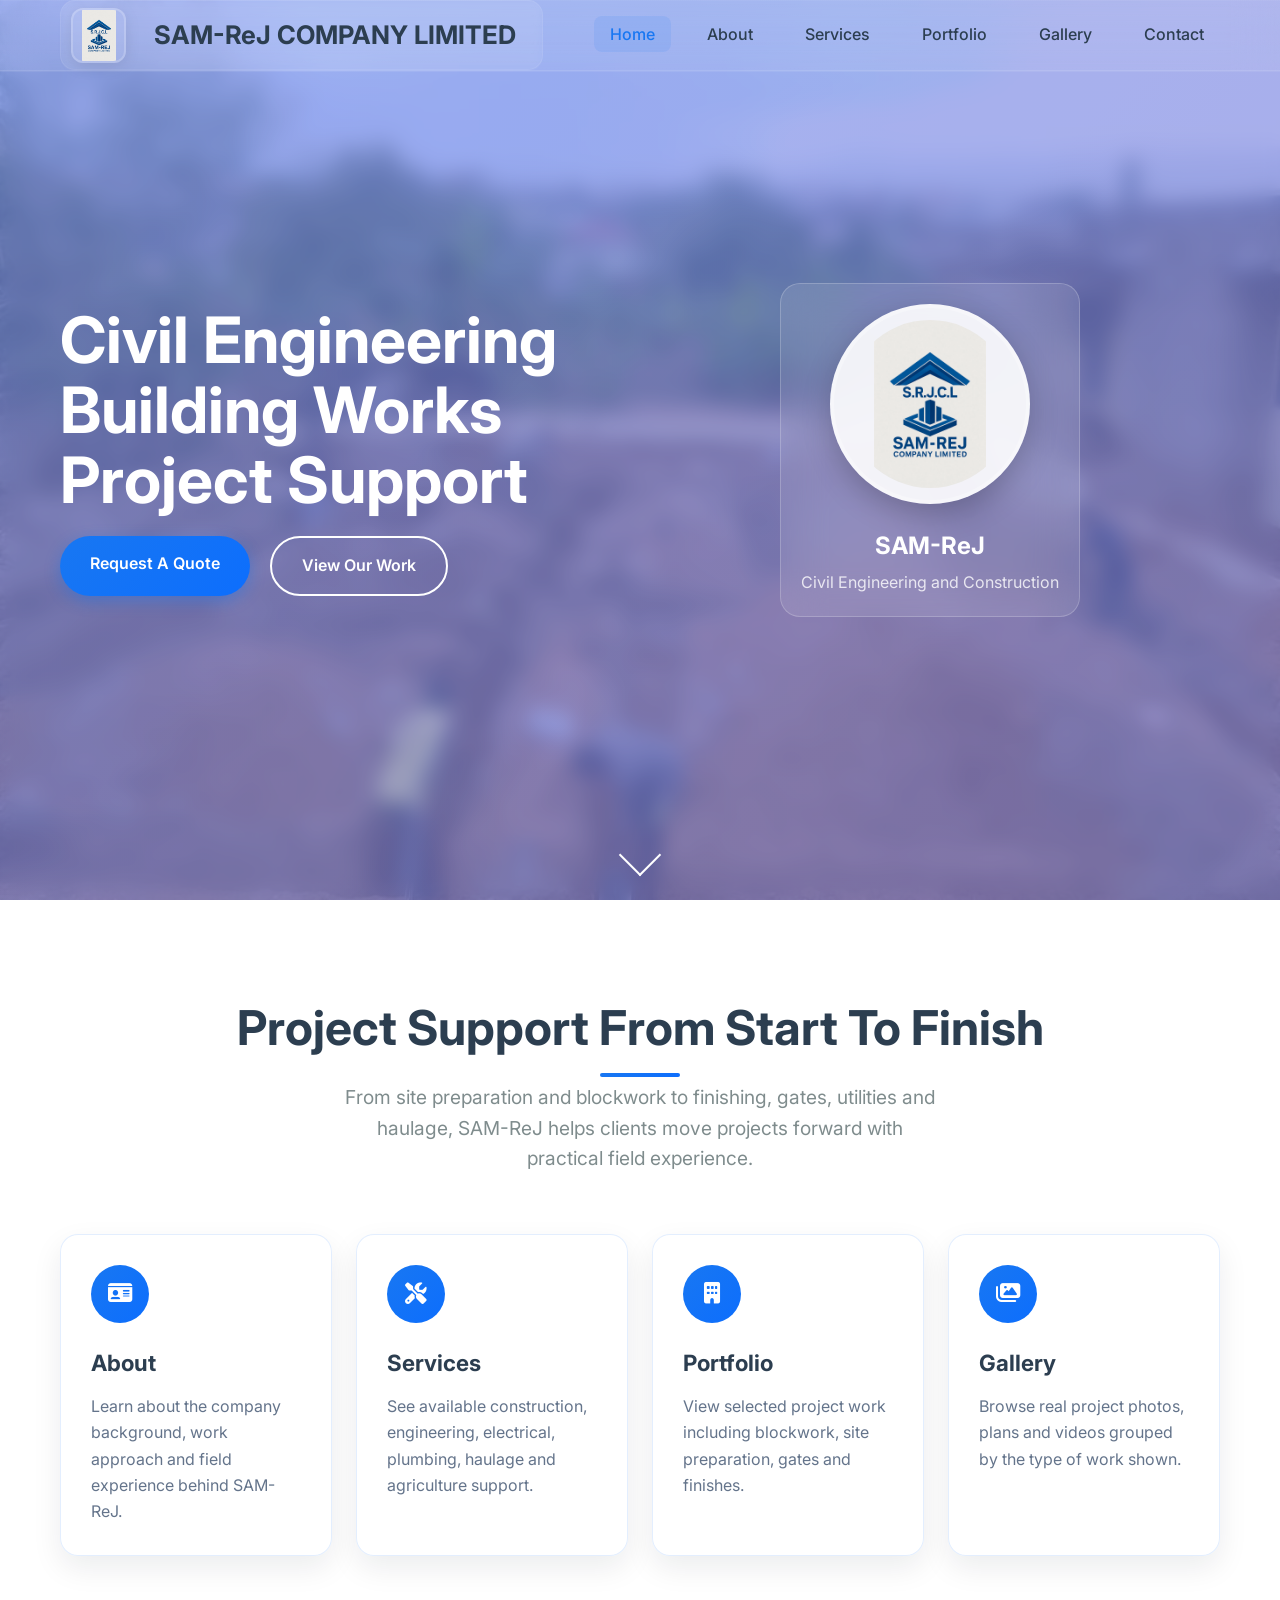
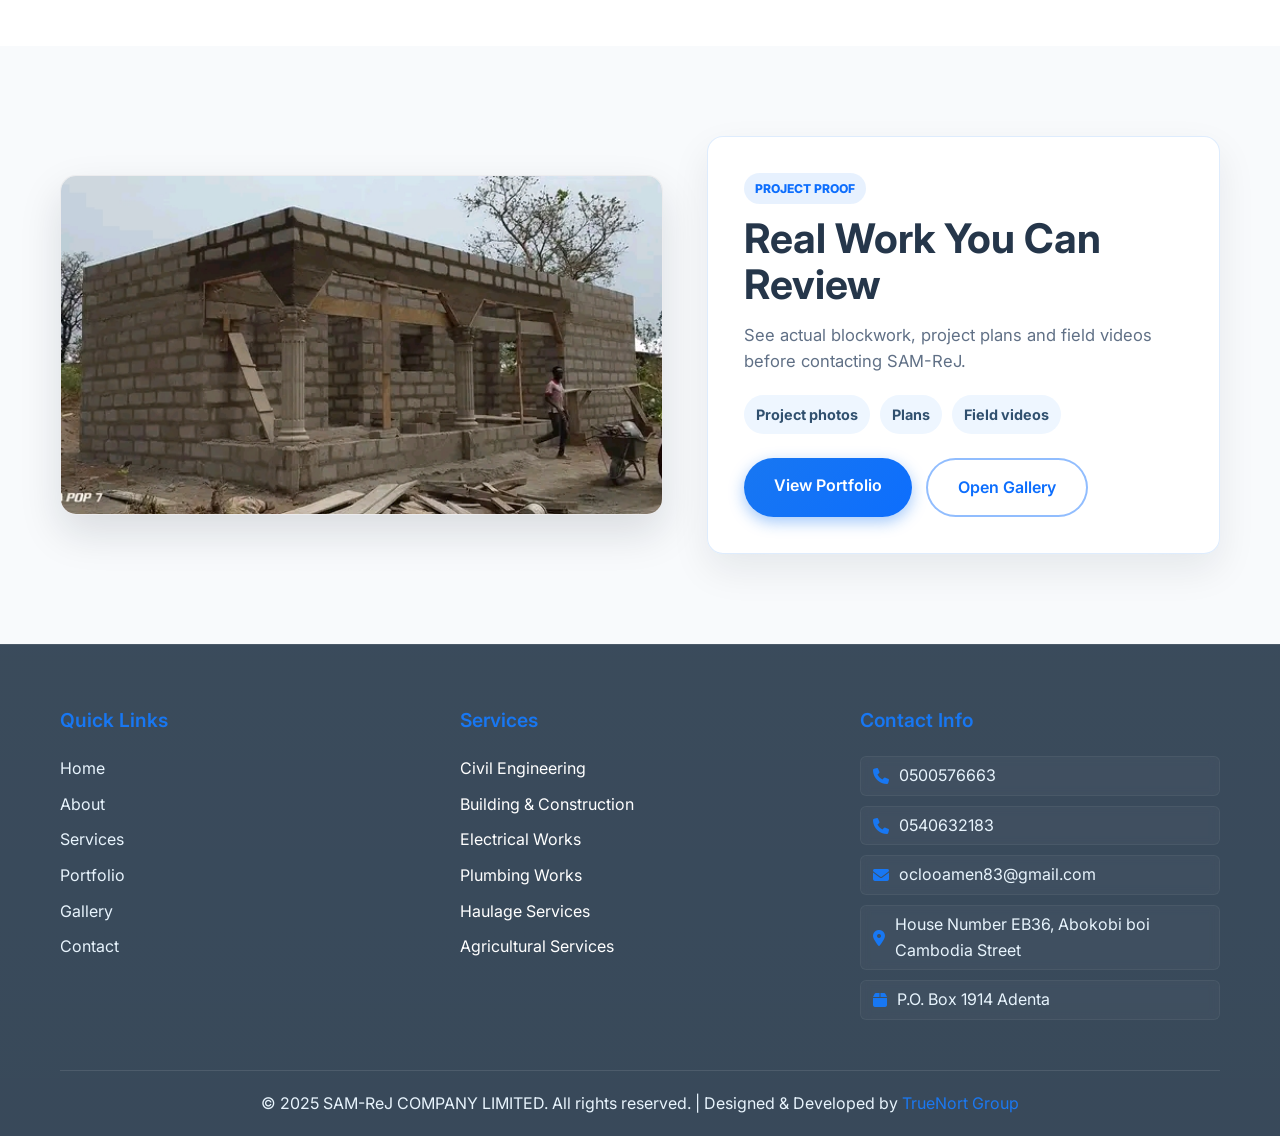
==== index.html @ 1ef600a5 "Build real SAM-ReJ multipage site" ====
<!DOCTYPE html>
<html lang="en">
<head>
    <meta charset="utf-8">
    <meta name="viewport" content="width=device-width, initial-scale=1.0">
    <meta http-equiv="X-UA-Compatible" content="IE=edge">
    <meta name="description" content="SAM-ReJ COMPANY LIMITED - Civil engineering, building, construction, electrical, plumbing, haulage and agricultural services.">
    <meta name="keywords" content="construction, civil engineering, building, electrical, plumbing, haulage, agricultural services, SAM-ReJ">
    <meta name="author" content="SAM-ReJ COMPANY LIMITED">
    <meta name="robots" content="index, follow">
    <meta property="og:title" content="SAM-ReJ COMPANY LIMITED - Construction Excellence">
    <meta property="og:description" content="Professional civil engineering, building and construction services with real project proof.">
    <meta property="og:type" content="website">
    <link rel="icon" href="images/SAM-Rej COMPANY LIMITED LOGO.webp" type="image/webp">
    <title>SAM-ReJ COMPANY LIMITED - Construction Excellence</title>
    <link rel="stylesheet" href="styles.css">
    <link href="https://fonts.googleapis.com/css2?family=Inter:wght@300;400;500;600;700&display=swap" rel="stylesheet">
    <link rel="stylesheet" href="https://cdnjs.cloudflare.com/ajax/libs/font-awesome/6.4.0/css/all.min.css">
    <meta name="theme-color" content="#1877f2">
    <link rel="preconnect" href="https://fonts.googleapis.com">
    <link rel="preconnect" href="https://fonts.gstatic.com" crossorigin>
</head>
<body>
    <nav class="navbar">
        <div class="nav-container">
            <div class="nav-logo">
                <img src="images/SAM-Rej COMPANY LIMITED LOGO.webp" alt="SAM-ReJ COMPANY LIMITED Logo" class="nav-logo-img">
                <h2>SAM-ReJ COMPANY LIMITED</h2>
            </div>
            <ul class="nav-menu">
                <li><a href="index.html" class="nav-link active">Home</a></li>
                <li><a href="about.html" class="nav-link">About</a></li>
                <li><a href="services.html" class="nav-link">Services</a></li>
                <li><a href="portfolio.html" class="nav-link">Portfolio</a></li>
                <li><a href="gallery.html" class="nav-link">Gallery</a></li>
                <li><a href="contact.html" class="nav-link">Contact</a></li>
            </ul>
            <div class="hamburger">
                <span></span>
                <span></span>
                <span></span>
            </div>
        </div>
    </nav>

    <section id="home" class="hero home-hero">
        <div class="hero-background">
            <div class="glass-overlay"></div>
        </div>
        <div class="hero-content">
            <div class="hero-text">
                <h1 class="hero-title">
                    <span class="title-line">Civil Engineering</span>
                    <span class="title-line">Building Works</span>
                    <span class="title-line">Project Support</span>
                </h1>
                <div class="hero-buttons">
                    <a href="contact.html" class="btn btn-primary">Request A Quote</a>
                    <a href="portfolio.html" class="btn btn-secondary">View Our Work</a>
                </div>
            </div>
            <div class="hero-image">
                <div class="profile-card home-brand-card">
                    <img src="images/SAM-Rej COMPANY LIMITED LOGO.webp" alt="SAM-ReJ COMPANY LIMITED logo" class="profile-img">
                    <div class="profile-info">
                        <h3>SAM-ReJ</h3>
                        <p>Civil Engineering and Construction</p>
                    </div>
                </div>
            </div>
        </div>
        <div class="scroll-indicator">
            <div class="scroll-arrow"></div>
        </div>
    </section>

    <main>
        <section class="home-intro page-section">
            <div class="container">
                <div class="section-header">
                    <h2 class="section-title">Project Support From Start To Finish</h2>
                    <p class="section-subtitle">From site preparation and blockwork to finishing, gates, utilities and haulage, SAM-ReJ helps clients move projects forward with practical field experience.</p>
                </div>
                <div class="home-link-grid">
                    <a href="about.html" class="home-link-card">
                        <span class="home-link-icon"><i class="fas fa-id-card"></i></span>
                        <h3>About</h3>
                        <p>Learn about the company background, work approach and field experience behind SAM-ReJ.</p>
                    </a>
                    <a href="services.html" class="home-link-card">
                        <span class="home-link-icon"><i class="fas fa-screwdriver-wrench"></i></span>
                        <h3>Services</h3>
                        <p>See available construction, engineering, electrical, plumbing, haulage and agriculture support.</p>
                    </a>
                    <a href="portfolio.html" class="home-link-card">
                        <span class="home-link-icon"><i class="fas fa-building"></i></span>
                        <h3>Portfolio</h3>
                        <p>View selected project work including blockwork, site preparation, gates and finishes.</p>
                    </a>
                    <a href="gallery.html" class="home-link-card">
                        <span class="home-link-icon"><i class="fas fa-images"></i></span>
                        <h3>Gallery</h3>
                        <p>Browse real project photos, plans and videos grouped by the type of work shown.</p>
                    </a>
                </div>
            </div>
        </section>

        <section class="home-proof page-section">
            <div class="container">
                <div class="home-proof-layout">
                    <div class="home-proof-image">
                        <img src="images/gallery/building-07.jpg" alt="Blockwork structure under construction" loading="lazy" decoding="async">
                    </div>
                    <div class="glass-card home-proof-copy">
                        <span class="proof-eyebrow">Project proof</span>
                        <h2>Real Work You Can Review</h2>
                        <p>See actual blockwork, project plans and field videos before contacting SAM-ReJ.</p>
                        <div class="proof-tags" aria-label="Available proof types">
                            <span>Project photos</span>
                            <span>Plans</span>
                            <span>Field videos</span>
                        </div>
                        <div class="home-cta-actions">
                            <a href="portfolio.html" class="btn btn-primary">View Portfolio</a>
                            <a href="gallery.html" class="btn btn-secondary">Open Gallery</a>
                        </div>
                    </div>
                </div>
            </div>
        </section>
    </main>

    <footer class="footer">
        <div class="container">
            <div class="footer-content">
                <div class="footer-links">
                    <h4>Quick Links</h4>
                    <ul>
                        <li><a href="index.html">Home</a></li>
                        <li><a href="about.html">About</a></li>
                        <li><a href="services.html">Services</a></li>
                        <li><a href="portfolio.html">Portfolio</a></li>
                        <li><a href="gallery.html">Gallery</a></li>
                        <li><a href="contact.html">Contact</a></li>
                    </ul>
                </div>
                <div class="footer-services">
                    <h4>Services</h4>
                    <ul>
                        <li>Civil Engineering</li>
                        <li>Building & Construction</li>
                        <li>Electrical Works</li>
                        <li>Plumbing Works</li>
                        <li>Haulage Services</li>
                        <li>Agricultural Services</li>
                    </ul>
                </div>
                <div class="footer-contact">
                    <h4>Contact Info</h4>
                    <p class="clickable" onclick="window.open('tel:0500576663')"><i class="fas fa-phone"></i> 0500576663</p>
                    <p class="clickable" onclick="window.open('tel:0540632183')"><i class="fas fa-phone"></i> 0540632183</p>
                    <p class="clickable" onclick="window.open('mailto:oclooamen83@gmail.com?subject=Inquiry from SAM-ReJ Website&body=Hello, I would like to discuss a construction project with you.')"><i class="fas fa-envelope"></i> oclooamen83@gmail.com</p>
                    <p class="clickable" onclick="window.open('https://maps.google.com/?q=Abokobi+boi+Cambodia+Street')"><i class="fas fa-map-marker-alt"></i> House Number EB36, Abokobi boi Cambodia Street</p>
                    <p><i class="fas fa-box"></i> P.O. Box 1914 Adenta</p>
                </div>
            </div>
            <div class="footer-bottom">
                <p>&copy; 2025 SAM-ReJ COMPANY LIMITED. All rights reserved. | Designed & Developed by <a href="#" style="color: #1877f2; text-decoration: none;">TrueNort Group</a></p>
            </div>
        </div>
    </footer>

    <script src="script.js"></script>
</body>
</html>
---- styles.css ----
/* Reset and Base Styles */
* {
    margin: 0;
    padding: 0;
    box-sizing: border-box;
}

html {
    scroll-behavior: smooth;
}

body {
    font-family: 'Inter', sans-serif;
    line-height: 1.6;
    color: #333;
    overflow-x: hidden;
}

.container {
    max-width: 1200px;
    margin: 0 auto;
    padding: 0 20px;
}

/* Glass Effect Utility */
.glass-card {
    background: rgba(255, 255, 255, 0.1);
    -webkit-backdrop-filter: blur(20px);
    backdrop-filter: blur(20px);
    border: 1px solid rgba(255, 255, 255, 0.2);
    border-radius: 20px;
    padding: 30px;
    box-shadow: 0 8px 32px rgba(0, 0, 0, 0.1);
    transition: all 0.3s ease;
}

.glass-card:hover {
    transform: translateY(-5px);
    box-shadow: 
        0 15px 40px rgba(0, 0, 0, 0.12),
        inset 0 1px 0 rgba(255, 255, 255, 0.15),
        0 0 0 1px rgba(255, 255, 255, 0.08);
    background: rgba(255, 255, 255, 0.12);
    border-color: rgba(255, 255, 255, 0.25);
}

/* Navigation */
.navbar {
    position: fixed;
    top: 0;
    width: 100%;
    background: rgba(255, 255, 255, 0.06);
    -webkit-backdrop-filter: blur(25px) saturate(180%);
    backdrop-filter: blur(25px) saturate(180%);
    border-bottom: 1px solid rgba(255, 255, 255, 0.12);
    z-index: 1000;
    transition: all 0.4s cubic-bezier(0.175, 0.885, 0.32, 1.275);
    box-shadow: 
        0 1px 0 rgba(255, 255, 255, 0.08),
        inset 0 1px 0 rgba(255, 255, 255, 0.05);
}

.navbar.scrolled {
    background: rgba(255, 255, 255, 0.12);
    -webkit-backdrop-filter: blur(35px) saturate(200%);
    backdrop-filter: blur(35px) saturate(200%);
    border-bottom: 1px solid rgba(255, 255, 255, 0.18);
    box-shadow: 
        0 4px 20px rgba(0, 0, 0, 0.08),
        inset 0 1px 0 rgba(255, 255, 255, 0.1);
}

.navbar::before {
    content: '';
    position: absolute;
    top: 0;
    left: 0;
    right: 0;
    bottom: 0;
    background: linear-gradient(180deg, rgba(255, 255, 255, 0.05) 0%, rgba(255, 255, 255, 0.02) 100%);
    pointer-events: none;
    transition: all 0.4s cubic-bezier(0.175, 0.885, 0.32, 1.275);
}

.navbar.scrolled::before {
    background: linear-gradient(180deg, rgba(255, 255, 255, 0.1) 0%, rgba(255, 255, 255, 0.05) 100%);
}

.nav-container {
    max-width: 1200px;
    margin: 0 auto;
    padding: 0 20px;
    display: flex;
    justify-content: space-between;
    align-items: center;
    height: 70px;
    position: relative;
    gap: 20px;
}

.nav-logo {
    display: flex;
    align-items: center;
    gap: 12px;
    padding: 6px 10px;
    border-radius: 15px;
    background: rgba(255, 255, 255, 0.03);
    backdrop-filter: blur(5px);
    -webkit-backdrop-filter: blur(5px);
    border: 1px solid rgba(255, 255, 255, 0.08);
    transition: all 0.4s cubic-bezier(0.175, 0.885, 0.32, 1.275);
    flex-shrink: 0;
    min-width: 0;
}

.nav-logo:hover {
    background: rgba(255, 255, 255, 0.08);
    border-color: rgba(255, 255, 255, 0.15);
    transform: translateY(-1px);
    box-shadow: 0 5px 15px rgba(0, 0, 0, 0.1);
}

.nav-logo-img {
    width: 55px;
    height: 55px;
    object-fit: contain;
    border-radius: 12px;
    transition: all 0.4s cubic-bezier(0.175, 0.885, 0.32, 1.275);
    box-shadow: 0 4px 15px rgba(0, 0, 0, 0.1);
    border: 2px solid rgba(255, 255, 255, 0.2);
    background: rgba(255, 255, 255, 0.05);
    backdrop-filter: blur(10px);
    -webkit-backdrop-filter: blur(10px);
}

.nav-logo-img:hover {
    transform: scale(1.15) rotate(2deg);
    filter: brightness(1.2) contrast(1.1);
    box-shadow: 0 8px 25px rgba(24, 119, 242, 0.3);
    border-color: rgba(24, 119, 242, 0.4);
    background: rgba(255, 255, 255, 0.1);
}

.nav-logo h2 {
    color: #2c3e50;
    font-weight: 700;
    font-size: 1.6rem;
    white-space: nowrap;
    overflow: visible;
    text-overflow: clip;
    max-width: none;
    transition: all 0.4s cubic-bezier(0.175, 0.885, 0.32, 1.275);
    padding: 8px 16px;
    border-radius: 8px;
    background: rgba(255, 255, 255, 0);
    cursor: pointer;
    flex-shrink: 0;
}

.nav-logo h2:hover {
    background: rgba(255, 255, 255, 0.1);
    -webkit-backdrop-filter: blur(10px);
    backdrop-filter: blur(10px);
    transform: translateY(-1px);
}

.nav-menu {
    display: flex;
    list-style: none;
    gap: 20px;
    flex-shrink: 0;
    margin-left: auto;
}

.nav-link {
    color: #2c3e50;
    text-decoration: none;
    font-weight: 500;
    transition: all 0.4s cubic-bezier(0.175, 0.885, 0.32, 1.275);
    position: relative;
    padding: 8px 16px;
    border-radius: 8px;
    background: rgba(255, 255, 255, 0);
    white-space: nowrap;
    font-size: 1rem;
}

.nav-link:hover {
    color: #3498db;
    background: rgba(255, 255, 255, 0.1);
    backdrop-filter: blur(10px);
    -webkit-backdrop-filter: blur(10px);
    transform: translateY(-1px);
}

.nav-link.active {
    color: #1877f2;
    background: rgba(24, 119, 242, 0.1);
}

.nav-link::after {
    content: '';
    position: absolute;
    bottom: -5px;
    left: 0;
    width: 0;
    height: 2px;
    background: #3498db;
    transition: width 0.3s ease;
}

.nav-link:hover::after {
    width: 100%;
}

.hamburger {
    display: none;
    flex-direction: column;
    cursor: pointer;
    padding: 8px;
    border-radius: 8px;
    background: rgba(255, 255, 255, 0.1);
    backdrop-filter: blur(10px);
    -webkit-backdrop-filter: blur(10px);
    border: 1px solid rgba(255, 255, 255, 0.2);
    transition: all 0.3s ease;
    z-index: 1001;
    align-items: center;
    justify-content: center;
    min-width: 44px;
    min-height: 44px;
}

.hamburger:hover {
    background: rgba(255, 255, 255, 0.2);
    transform: scale(1.05);
    box-shadow: 0 4px 15px rgba(0, 0, 0, 0.1);
}

.hamburger span {
    width: 24px;
    height: 2px;
    background: #2c3e50;
    margin: 2px 0;
    transition: 0.3s ease;
    border-radius: 1px;
    box-shadow: 0 1px 2px rgba(0, 0, 0, 0.1);
}

/* Enhanced hamburger styling for mobile */
@media (max-width: 768px) {
    .hamburger {
        padding: 10px;
        border-radius: 10px;
        background: rgba(255, 255, 255, 0.15);
        backdrop-filter: blur(15px);
        -webkit-backdrop-filter: blur(15px);
        border: 1px solid rgba(255, 255, 255, 0.3);
        box-shadow: 0 4px 15px rgba(0, 0, 0, 0.1);
        transition: all 0.3s ease;
    }
    
    .hamburger:hover {
        background: rgba(255, 255, 255, 0.25);
        transform: scale(1.05);
        box-shadow: 0 6px 20px rgba(0, 0, 0, 0.15);
    }
    
    .hamburger span {
        width: 22px;
        height: 2px;
        background: #2c3e50;
        margin: 4px 0;
        transition: 0.3s;
        border-radius: 1px;
        box-shadow: 0 1px 2px rgba(0, 0, 0, 0.1);
    }
}

/* Hero Section */
.hero {
    min-height: 100vh;
    display: flex;
    align-items: center;
    position: relative;
    background: linear-gradient(135deg, #667eea 0%, #764ba2 100%);
    background-size: 400% 400%;
    animation: morphingBackground 8s ease infinite;
    overflow: hidden;
}

.hero-background {
    position: absolute;
    top: 0;
    left: 0;
    width: 100%;
    height: 100%;
    background: url('images/gallery/site-14.jpg') center/cover;
    opacity: 0.42;
}

.glass-overlay {
    position: absolute;
    top: 0;
    left: 0;
    width: 100%;
    height: 100%;
    background: rgba(255, 255, 255, 0.1);
    backdrop-filter: blur(10px);
    -webkit-backdrop-filter: blur(10px);
}

.hero-content {
    position: relative;
    z-index: 2;
    display: flex;
    align-items: center;
    justify-content: space-between;
    max-width: 1200px;
    margin: 0 auto;
    padding: 0 20px;
    width: 100%;
}

.hero-text {
    flex: 1;
    max-width: 600px;
}

.hero-title {
    font-size: 4rem;
    font-weight: 700;
    color: white;
    margin-bottom: 20px;
    line-height: 1.1;
}

.title-line {
    display: block;
    opacity: 0;
    transform: translateY(30px);
    animation: fadeInUp 0.8s ease forwards;
}

.title-line:nth-child(1) { animation-delay: 0.2s; }
.title-line:nth-child(2) { animation-delay: 0.4s; }
.title-line:nth-child(3) { animation-delay: 0.6s; }

@keyframes fadeInUp {
    0% {
        opacity: 0;
        transform: translateY(40px) scale(0.95);
        filter: blur(10px);
    }
    50% {
        opacity: 0.7;
        transform: translateY(20px) scale(0.98);
        filter: blur(5px);
    }
    100% {
        opacity: 1;
        transform: translateY(0) scale(1);
        filter: blur(0);
    }
}

.hero-subtitle {
    font-size: 1.3rem;
    color: rgba(255, 255, 255, 0.9);
    margin-bottom: 30px;
    opacity: 0;
    animation: fadeIn 1s ease 0.8s forwards;
}

@keyframes fadeIn {
    0% {
        opacity: 0;
        transform: scale(0.9);
        filter: blur(5px);
    }
    100% {
        opacity: 1;
        transform: scale(1);
        filter: blur(0);
    }
}

.hero-buttons {
    display: flex;
    gap: 20px;
    flex-wrap: wrap;
    opacity: 0;
    animation: fadeIn 1s ease 1s forwards;
}

.btn {
    padding: 15px 30px;
    border-radius: 50px;
    text-decoration: none;
    font-weight: 600;
    transition: all 0.4s cubic-bezier(0.175, 0.885, 0.32, 1.275);
    display: inline-block;
    border: none;
    cursor: pointer;
    font-size: 1rem;
    position: relative;
    overflow: hidden;
}

.btn::before {
    content: '';
    position: absolute;
    top: 0;
    left: -100%;
    width: 100%;
    height: 100%;
    background: linear-gradient(90deg, transparent, rgba(255, 255, 255, 0.2), transparent);
    transition: left 0.5s;
}

.btn:hover::before {
    left: 100%;
}

.btn-primary {
    background: linear-gradient(135deg, #1877f2, #0d6efd);
    color: white;
    box-shadow: 0 5px 15px rgba(24, 119, 242, 0.4);
}

.btn-primary:hover {
    transform: translateY(-2px);
    box-shadow: 0 8px 25px rgba(24, 119, 242, 0.6);
}

.btn-secondary {
    background: transparent;
    color: white;
    border: 2px solid white;
}

.btn-secondary:hover {
    background: white;
    color: #2c3e50;
    transform: translateY(-2px);
}

.hero-image {
    flex: 1;
    display: flex;
    justify-content: center;
    align-items: center;
}

.profile-card {
    background: rgba(255, 255, 255, 0.1);
    backdrop-filter: blur(20px);
    -webkit-backdrop-filter: blur(20px);
    border-radius: 20px;
    padding: 20px;
    text-align: center;
    border: 1px solid rgba(255, 255, 255, 0.2);
    animation: float 6s ease-in-out infinite, glowPulse 4s ease-in-out infinite;
    transition: all 0.4s cubic-bezier(0.175, 0.885, 0.32, 1.275);
}

.profile-card:hover {
    transform: scale(1.05);
    animation: float 6s ease-in-out infinite, glowPulse 2s ease-in-out infinite;
}

@keyframes float {
    0%, 100% { 
        transform: translateY(0px) rotate(0deg); 
        filter: brightness(1) contrast(1);
    }
    25% { 
        transform: translateY(-15px) rotate(0.5deg); 
        filter: brightness(1.05) contrast(1.02);
    }
    50% { 
        transform: translateY(-25px) rotate(0deg); 
        filter: brightness(1.1) contrast(1.05);
    }
    75% { 
        transform: translateY(-15px) rotate(-0.5deg); 
        filter: brightness(1.05) contrast(1.02);
    }
}

.profile-img {
    width: 200px;
    height: 200px;
    border-radius: 50%;
    object-fit: cover;
    border: 4px solid rgba(255, 255, 255, 0.3);
    margin-bottom: 15px;
    box-shadow: 0 10px 30px rgba(0, 0, 0, 0.2);
    transition: all 0.4s cubic-bezier(0.175, 0.885, 0.32, 1.275);
}

.profile-info h3 {
    color: white;
    font-size: 1.5rem;
    margin-bottom: 5px;
}

.profile-info p {
    color: rgba(255, 255, 255, 0.8);
    font-size: 1rem;
}

.profile-img:hover {
    transform: scale(1.05);
    box-shadow: 0 15px 40px rgba(0, 0, 0, 0.3);
    border-color: rgba(255, 255, 255, 0.5);
}

.scroll-indicator {
    position: absolute;
    bottom: 30px;
    left: 50%;
    transform: translateX(-50%);
    animation: bounce 2s infinite;
}

.scroll-arrow {
    width: 30px;
    height: 30px;
    border: 2px solid white;
    border-top: none;
    border-left: none;
    transform: rotate(45deg);
}

@keyframes bounce {
    0%, 20%, 50%, 80%, 100% { transform: translateX(-50%) translateY(0); }
    40% { transform: translateX(-50%) translateY(-10px); }
    60% { transform: translateX(-50%) translateY(-5px); }
}

/* Section Styles */
section {
    padding: 100px 0;
}

.section-header {
    text-align: center;
    margin-bottom: 60px;
}

.section-title {
    font-size: 3rem;
    font-weight: 700;
    color: #2c3e50;
    margin-bottom: 15px;
    position: relative;
}

.section-title::after {
    content: '';
    position: absolute;
    bottom: -10px;
    left: 50%;
    transform: translateX(-50%);
    width: 80px;
    height: 4px;
    background: linear-gradient(135deg, #1877f2, #0d6efd);
    border-radius: 2px;
}

.section-subtitle {
    font-size: 1.2rem;
    color: #7f8c8d;
    max-width: 600px;
    margin: 0 auto;
}

/* About Section */
.about {
    background: #f8f9fa;
}

.about-content {
    display: grid;
    grid-template-columns: 1fr 1fr;
    gap: 60px;
    align-items: center;
}

.about-text h3 {
    font-size: 2rem;
    color: #2c3e50;
    margin-bottom: 20px;
}

.about-text p {
    font-size: 1.1rem;
    color: #555;
    margin-bottom: 30px;
    line-height: 1.8;
}

.stats {
    display: grid;
    grid-template-columns: repeat(3, 1fr);
    gap: 20px;
    margin-top: 30px;
}

.stat {
    text-align: center;
    padding: 20px;
    background: rgba(255, 255, 255, 0.1);
    backdrop-filter: blur(20px);
    -webkit-backdrop-filter: blur(20px);
    border: 1px solid rgba(255, 255, 255, 0.2);
    border-radius: 15px;
    box-shadow: 0 5px 15px rgba(0, 0, 0, 0.1);
    transition: all 0.4s cubic-bezier(0.175, 0.885, 0.32, 1.275);
    animation: bounceIn 0.8s ease-out;
}

.stat:hover {
    transform: translateY(-5px) scale(1.05);
    animation: glowPulse 2s infinite;
}

.stat:nth-child(1) { animation-delay: 0.1s; }
.stat:nth-child(2) { animation-delay: 0.3s; }
.stat:nth-child(3) { animation-delay: 0.5s; }

.stat-number {
    display: block;
    font-size: 2.5rem;
    font-weight: 700;
    color: #3498db;
    margin-bottom: 5px;
}

.stat-label {
    font-size: 0.9rem;
    color: #7f8c8d;
    font-weight: 500;
}

.image-container {
    position: relative;
    border-radius: 20px;
    overflow: hidden;
    background: rgba(255, 255, 255, 0.1);
    backdrop-filter: blur(20px);
    -webkit-backdrop-filter: blur(20px);
    border: 2px solid rgba(255, 255, 255, 0.3);
    box-shadow: 
        0 20px 40px rgba(0, 0, 0, 0.1),
        inset 0 1px 0 rgba(255, 255, 255, 0.2),
        0 0 0 1px rgba(255, 255, 255, 0.1);
    transition: all 0.4s cubic-bezier(0.175, 0.885, 0.32, 1.275);
}

.about-img {
    width: 100%;
    height: 400px;
    object-fit: cover;
    transition: all 0.4s cubic-bezier(0.175, 0.885, 0.32, 1.275);
    border-radius: 18px;
}

.image-container:hover .about-img {
    transform: scale(1.03);
    filter: brightness(1.05) contrast(1.02);
}

.image-container:hover {
    border-color: rgba(255, 255, 255, 0.5);
    box-shadow: 
        0 25px 50px rgba(0, 0, 0, 0.15),
        inset 0 1px 0 rgba(255, 255, 255, 0.3),
        0 0 0 1px rgba(255, 255, 255, 0.2);
    transform: translateY(-2px);
}

/* Services Section */
.services {
    background: white;
}

.services-grid {
    display: grid;
    grid-template-columns: repeat(auto-fit, minmax(350px, 1fr));
    gap: 30px;
}

.service-card {
    text-align: center;
    padding: 40px 30px;
    background: rgba(255, 255, 255, 0.08);
    backdrop-filter: blur(25px) saturate(180%);
    -webkit-backdrop-filter: blur(25px) saturate(180%);
    border: 1px solid rgba(255, 255, 255, 0.15);
    border-radius: 20px;
    box-shadow: 
        0 8px 32px rgba(0, 0, 0, 0.08),
        inset 0 1px 0 rgba(255, 255, 255, 0.1),
        0 0 0 1px rgba(255, 255, 255, 0.05);
    transition: all 0.6s cubic-bezier(0.175, 0.885, 0.32, 1.275);
    animation: elegantSlideIn 1.2s ease-out forwards;
    opacity: 0;
    transform: translateY(30px) scale(0.95);
}

.service-card:hover {
    animation: elegantHover 0.6s ease-out forwards;
    background: rgba(255, 255, 255, 0.15);
    border-color: rgba(255, 255, 255, 0.4);
}

.service-card:nth-child(odd) {
    animation-delay: 0.2s;
}

.service-card:nth-child(even) {
    animation-delay: 0.4s;
}

.service-icon {
    width: 80px;
    height: 80px;
    background: linear-gradient(135deg, #1877f2, #0d6efd);
    border-radius: 50%;
    display: flex;
    align-items: center;
    justify-content: center;
    margin: 0 auto 20px;
    font-size: 2rem;
    color: white;
    transition: all 0.4s cubic-bezier(0.175, 0.885, 0.32, 1.275);
    position: relative;
    overflow: hidden;
}

.service-icon::before {
    content: '';
    position: absolute;
    top: 0;
    left: -100%;
    width: 100%;
    height: 100%;
    background: linear-gradient(90deg, transparent, rgba(255, 255, 255, 0.3), transparent);
    transition: left 0.6s;
}

.service-card:hover .service-icon {
    transform: scale(1.1) rotate(5deg);
    animation: glowPulse 2s infinite;
}

.service-card:hover .service-icon::before {
    left: 100%;
}

.service-card h3 {
    font-size: 1.5rem;
    color: #2c3e50;
    margin-bottom: 15px;
}

.service-card p {
    color: #7f8c8d;
    line-height: 1.6;
}

/* Portfolio Section */
.portfolio {
    background: #f8f9fa;
}

.portfolio-grid {
    display: grid;
    grid-template-columns: repeat(auto-fit, minmax(350px, 1fr));
    gap: 30px;
}

.portfolio-item {
    border-radius: 20px;
    overflow: hidden;
    background: rgba(255, 255, 255, 0.08);
    backdrop-filter: blur(25px) saturate(180%);
    -webkit-backdrop-filter: blur(25px) saturate(180%);
    border: 1px solid rgba(255, 255, 255, 0.15);
    box-shadow: 
        0 10px 30px rgba(0, 0, 0, 0.08),
        inset 0 1px 0 rgba(255, 255, 255, 0.1),
        0 0 0 1px rgba(255, 255, 255, 0.05);
    transition: all 0.6s cubic-bezier(0.175, 0.885, 0.32, 1.275);
    animation: elegantFadeIn 1s ease-out forwards;
    opacity: 0;
    transform: scale(0.9) rotate(-1deg);
}

.portfolio-item:hover {
    animation: elegantHover 0.6s ease-out forwards;
    background: rgba(255, 255, 255, 0.15);
    border-color: rgba(255, 255, 255, 0.4);
}

.portfolio-item:nth-child(1) { animation-delay: 0.1s; }
.portfolio-item:nth-child(2) { animation-delay: 0.2s; }
.portfolio-item:nth-child(3) { animation-delay: 0.3s; }
.portfolio-item:nth-child(4) { animation-delay: 0.4s; }
.portfolio-item:nth-child(5) { animation-delay: 0.5s; }
.portfolio-item:nth-child(6) { animation-delay: 0.6s; }
.portfolio-item:nth-child(7) { animation-delay: 0.7s; }
.portfolio-item:nth-child(8) { animation-delay: 0.8s; }
.portfolio-item:nth-child(9) { animation-delay: 0.9s; }
.portfolio-item:nth-child(10) { animation-delay: 1s; }
.portfolio-item:nth-child(11) { animation-delay: 1.1s; }

.portfolio-image {
    position: relative;
    overflow: hidden;
}

.portfolio-image img {
    width: 100%;
    height: 250px;
    object-fit: cover;
    box-sizing: border-box;
    transition: all 0.4s cubic-bezier(0.175, 0.885, 0.32, 1.275);
    background: rgba(255, 255, 255, 0.05);
    min-height: 250px;
    display: block;
    border-radius: 12px;
}

.portfolio-item:nth-child(n+8) .portfolio-image img {
    object-fit: contain;
    background: #ffffff;
    padding: 12px;
}

.portfolio-image {
    position: relative;
    overflow: hidden;
    background: rgba(255, 255, 255, 0.1);
    backdrop-filter: blur(20px);
    -webkit-backdrop-filter: blur(20px);
    border: 1px solid rgba(255, 255, 255, 0.2);
    border-radius: 15px;
    box-shadow: 0 8px 32px rgba(0, 0, 0, 0.1);
}

.portfolio-image::before {
    content: '';
    position: absolute;
    top: 0;
    left: -100%;
    width: 100%;
    height: 100%;
    background: linear-gradient(90deg, transparent, rgba(255, 255, 255, 0.4), transparent);
    transition: left 0.6s;
}

.portfolio-item:hover .portfolio-image::before {
    left: 100%;
}

.portfolio-image img:not([src]), 
.portfolio-image img[src=""] {
    background: linear-gradient(135deg, #3498db, #2980b9);
    display: flex;
    align-items: center;
    justify-content: center;
    color: white;
    font-weight: 600;
}

.portfolio-item:hover .portfolio-image img {
    transform: scale(1.05);
    filter: brightness(1.1) contrast(1.05);
}

.portfolio-overlay {
    position: absolute;
    bottom: 0;
    left: 0;
    right: 0;
    background: linear-gradient(180deg, rgba(0, 0, 0, 0), rgba(17, 24, 39, 0.86));
    backdrop-filter: blur(20px);
    -webkit-backdrop-filter: blur(20px);
    border-top: 1px solid rgba(255, 255, 255, 0.2);
    color: white;
    padding: 52px 20px 20px;
    transform: translateY(0);
    transition: all 0.4s cubic-bezier(0.175, 0.885, 0.32, 1.275);
}

.portfolio-item:hover .portfolio-overlay {
    background: linear-gradient(180deg, rgba(0, 0, 0, 0), rgba(17, 24, 39, 0.94));
}

.portfolio-overlay h3 {
    font-size: 1.3rem;
    margin-bottom: 5px;
}

.portfolio-overlay p {
    font-size: 0.9rem;
    opacity: 0.9;
}

.portfolio-cta {
    display: flex;
    justify-content: center;
    margin-top: 45px;
}

/* Gallery Page */
.gallery-page {
    background: #f8f9fa;
}

.gallery-hero {
    min-height: 68vh;
    display: flex;
    align-items: center;
    position: relative;
    overflow: hidden;
    color: white;
    background: linear-gradient(135deg, #1f2937 0%, #1877f2 100%);
}

.gallery-hero-bg {
    position: absolute;
    inset: 0;
    background:
        linear-gradient(90deg, rgba(15, 23, 42, 0.84), rgba(15, 23, 42, 0.34)),
        url('images/gallery/building-09.jpg') center/cover;
    transform: scale(1.02);
}

.gallery-hero-content {
    position: relative;
    z-index: 1;
    max-width: 720px;
    padding-top: 70px;
}

.gallery-hero-content h1 {
    font-size: clamp(2.6rem, 6vw, 5rem);
    line-height: 1;
    margin-bottom: 22px;
}

.gallery-hero-content p {
    max-width: 650px;
    margin-bottom: 30px;
    color: rgba(255, 255, 255, 0.88);
    font-size: 1.18rem;
}

.gallery-main {
    background: #f8f9fa;
}

.gallery-section {
    padding: 90px 0;
}

.gallery-section + .gallery-section {
    padding-top: 20px;
}

.gallery-filters {
    display: flex;
    flex-wrap: wrap;
    justify-content: center;
    gap: 12px;
    margin: 0 auto 40px;
}

.gallery-filter {
    border: 1px solid rgba(24, 119, 242, 0.24);
    background: rgba(255, 255, 255, 0.78);
    color: #2c3e50;
    border-radius: 999px;
    padding: 11px 18px;
    font: inherit;
    font-size: 0.95rem;
    font-weight: 600;
    cursor: pointer;
    transition: all 0.25s ease;
    box-shadow: 0 8px 22px rgba(15, 23, 42, 0.06);
}

.gallery-filter:hover,
.gallery-filter.active {
    color: white;
    background: linear-gradient(135deg, #1877f2, #0d6efd);
    border-color: transparent;
    transform: translateY(-2px);
    box-shadow: 0 10px 26px rgba(24, 119, 242, 0.24);
}

.gallery-grid,
.video-grid {
    display: grid;
    grid-template-columns: repeat(auto-fit, minmax(260px, 1fr));
    gap: 24px;
}

.gallery-card,
.video-card {
    overflow: hidden;
    border-radius: 18px;
    background: rgba(255, 255, 255, 0.84);
    border: 1px solid rgba(255, 255, 255, 0.75);
    box-shadow: 0 12px 30px rgba(15, 23, 42, 0.08);
    transition: transform 0.25s ease, box-shadow 0.25s ease, opacity 0.2s ease;
}

.gallery-card {
    cursor: pointer;
}

.gallery-card:hover,
.video-card:hover {
    transform: translateY(-5px);
    box-shadow: 0 18px 42px rgba(15, 23, 42, 0.13);
}

.gallery-card img {
    width: 100%;
    aspect-ratio: 4 / 3;
    display: block;
    object-fit: cover;
    background: #edf2f7;
}

.gallery-card.document-card img {
    object-fit: contain;
    background: #ffffff;
    padding: 14px;
}

.gallery-card-info,
.video-card-info {
    padding: 18px 20px 20px;
}

.gallery-card-info h3,
.video-card-info h3 {
    color: #2c3e50;
    font-size: 1.12rem;
    line-height: 1.25;
    margin-bottom: 6px;
}

.gallery-card-info p,
.video-card-info p {
    color: #64748b;
    font-size: 0.94rem;
}

.video-card video {
    width: 100%;
    aspect-ratio: 16 / 9;
    display: block;
    background: #0f172a;
    object-fit: cover;
}

.gallery-card.is-hidden,
.video-card.is-hidden,
.video-gallery-section.is-hidden {
    display: none;
}

/* Multipage Layout */
.page-hero {
    min-height: 56vh;
    display: flex;
    align-items: center;
    position: relative;
    overflow: hidden;
    color: white;
    background: linear-gradient(135deg, #1f2937, #1877f2);
}

.page-hero::before {
    content: '';
    position: absolute;
    inset: 0;
    background:
        linear-gradient(90deg, rgba(15, 23, 42, 0.86), rgba(15, 23, 42, 0.38)),
        var(--page-hero-image, url('images/gallery/site-14.jpg')) center/cover;
}

.about-hero {
    --page-hero-image: url('images/gallery/building-09.jpg');
}

.services-hero {
    --page-hero-image: url('images/gallery/site-05.jpg');
}

.portfolio-hero {
    --page-hero-image: url('images/gallery/building-07.jpg');
}

.contact-hero {
    --page-hero-image: url('images/gallery/gate-07.jpg');
}

.page-hero-content {
    position: relative;
    z-index: 1;
    max-width: 760px;
    padding-top: 70px;
}

.page-hero-content h1 {
    font-size: clamp(2.5rem, 6vw, 4.8rem);
    line-height: 1;
    margin-bottom: 22px;
}

.page-hero-content p {
    max-width: 680px;
    color: rgba(255, 255, 255, 0.9);
    font-size: 1.18rem;
}

.page-section {
    padding: 90px 0;
}

.proof-band,
.service-proof,
.home-cta {
    background: #f8f9fa;
}

.compact-services {
    grid-template-columns: repeat(auto-fit, minmax(260px, 1fr));
}

.home-cta-card {
    text-align: center;
    max-width: 820px;
    margin: 0 auto;
}

.home-cta-card h2 {
    color: #2c3e50;
    font-size: clamp(2rem, 4vw, 3rem);
    line-height: 1.1;
    margin-bottom: 16px;
}

.home-cta-card p {
    color: #64748b;
    font-size: 1.08rem;
    margin-bottom: 28px;
}

.home-cta-actions {
    display: flex;
    flex-wrap: wrap;
    justify-content: center;
    gap: 14px;
}

.home-intro {
    background: #ffffff;
}

.home-link-grid {
    display: grid;
    grid-template-columns: repeat(auto-fit, minmax(240px, 1fr));
    gap: 24px;
}

.home-link-card {
    display: block;
    min-height: 250px;
    padding: 30px;
    border-radius: 18px;
    background: rgba(255, 255, 255, 0.88);
    border: 1px solid rgba(24, 119, 242, 0.12);
    color: #2c3e50;
    text-decoration: none;
    box-shadow: 0 12px 30px rgba(15, 23, 42, 0.08);
    transition: transform 0.25s ease, box-shadow 0.25s ease, border-color 0.25s ease;
}

.home-link-card:hover {
    transform: translateY(-6px);
    border-color: rgba(24, 119, 242, 0.35);
    box-shadow: 0 18px 44px rgba(15, 23, 42, 0.14);
}

.home-link-icon {
    width: 58px;
    height: 58px;
    display: flex;
    align-items: center;
    justify-content: center;
    margin-bottom: 22px;
    border-radius: 50%;
    color: #ffffff;
    background: linear-gradient(135deg, #1877f2, #0d6efd);
    font-size: 1.35rem;
}

.home-link-card h3 {
    font-size: 1.4rem;
    margin-bottom: 12px;
}

.home-link-card p {
    color: #64748b;
    line-height: 1.65;
}

.home-proof {
    background: #f8fafc;
    position: relative;
}

.home-proof-layout {
    display: grid;
    grid-template-columns: minmax(0, 1.08fr) minmax(320px, 0.92fr);
    gap: clamp(24px, 4vw, 44px);
    align-items: center;
}

.home-proof-image {
    overflow: hidden;
    border-radius: 16px;
    box-shadow: 0 18px 42px rgba(15, 23, 42, 0.13);
    background: #ffffff;
    position: relative;
    border: 1px solid rgba(15, 23, 42, 0.08);
}

.home-proof-image::after {
    display: none;
}

.home-proof-image img {
    width: 100%;
    height: auto;
    aspect-ratio: 16 / 9;
    object-fit: cover;
    display: block;
}

.home-proof .home-proof-copy {
    background: rgba(255, 255, 255, 0.94);
    border: 1px solid rgba(24, 119, 242, 0.14);
    border-radius: 16px;
    padding: clamp(24px, 3.5vw, 36px);
    box-shadow: 0 16px 38px rgba(15, 23, 42, 0.08);
    display: flex;
    flex-direction: column;
    justify-content: center;
}

.proof-eyebrow {
    display: inline-flex;
    width: fit-content;
    margin-bottom: 12px;
    padding: 6px 11px;
    border-radius: 999px;
    background: rgba(24, 119, 242, 0.1);
    color: #0d6efd;
    font-size: 0.76rem;
    font-weight: 800;
    text-transform: uppercase;
}

.home-proof-copy h2 {
    color: #25364a;
    font-size: clamp(1.9rem, 3.5vw, 2.55rem);
    line-height: 1.12;
    margin-bottom: 14px;
}

.home-proof-copy p {
    color: #607086;
    font-size: 1.04rem;
    margin-bottom: 20px;
}

.proof-tags {
    display: flex;
    gap: 10px;
    flex-wrap: wrap;
    margin-bottom: 24px;
}

.proof-tags span {
    border-radius: 999px;
    background: #eef6ff;
    color: #30506f;
    font-size: 0.9rem;
    font-weight: 700;
    padding: 8px 12px;
}

.home-proof .home-cta-actions {
    justify-content: flex-start;
}

.home-proof .btn-secondary {
    color: #0d6efd;
    border-color: rgba(13, 110, 253, 0.45);
    background: rgba(255, 255, 255, 0.74);
}

.home-proof .btn-secondary:hover {
    color: #ffffff;
    background: #0d6efd;
    border-color: #0d6efd;
}

.home-brand-card .profile-img {
    object-fit: contain;
    background: rgba(255, 255, 255, 0.9);
    padding: 12px;
}

/* Contact Section */
.contact {
    background: white;
}

.contact-content {
    display: grid;
    grid-template-columns: 1fr 1fr;
    gap: 60px;
}

.contact-item {
    display: flex;
    align-items: center;
    margin-bottom: 25px;
    padding: 15px;
    background: rgba(255, 255, 255, 0.08);
    -webkit-backdrop-filter: blur(25px) saturate(180%);
    backdrop-filter: blur(25px) saturate(180%);
    border: 1px solid rgba(255, 255, 255, 0.15);
    border-radius: 10px;
    box-shadow: 
        0 5px 15px rgba(0, 0, 0, 0.08),
        inset 0 1px 0 rgba(255, 255, 255, 0.1),
        0 0 0 1px rgba(255, 255, 255, 0.05);
    transition: transform 0.3s ease;
}

.clickable {
    cursor: pointer;
    transition: all 0.3s ease;
}

.clickable:hover {
    transform: translateY(-2px);
    box-shadow: 0 8px 25px rgba(0, 0, 0, 0.15);
}

.contact-item:hover {
    transform: translateX(10px);
    background: rgba(255, 255, 255, 0.12);
    border-color: rgba(255, 255, 255, 0.25);
    box-shadow: 
        0 8px 25px rgba(0, 0, 0, 0.12),
        inset 0 1px 0 rgba(255, 255, 255, 0.15),
        0 0 0 1px rgba(255, 255, 255, 0.08);
}

.contact-item i {
    font-size: 1.5rem;
    color: #3498db;
    margin-right: 15px;
    width: 30px;
    text-align: center;
}

.contact-item h4 {
    color: #2c3e50;
    margin-bottom: 5px;
}

.contact-item p {
    color: #7f8c8d;
}

.social-links {
    display: flex;
    gap: 15px;
    margin-top: 30px;
}

.social-link {
    width: 50px;
    height: 50px;
    background: linear-gradient(135deg, #1877f2, #0d6efd);
    border-radius: 50%;
    display: flex;
    align-items: center;
    justify-content: center;
    color: white;
    text-decoration: none;
    transition: all 0.4s cubic-bezier(0.175, 0.885, 0.32, 1.275);
    position: relative;
    overflow: hidden;
    cursor: pointer;
}

.social-link::before {
    content: '';
    position: absolute;
    top: 0;
    left: -100%;
    width: 100%;
    height: 100%;
    background: linear-gradient(90deg, transparent, rgba(255, 255, 255, 0.3), transparent);
    transition: left 0.6s;
}

.social-link:hover {
    transform: translateY(-3px) scale(1.1);
    box-shadow: 0 10px 20px rgba(24, 119, 242, 0.4);
    animation: glowPulse 2s infinite;
}

.social-link:hover::before {
    left: 100%;
}

.form {
    display: flex;
    flex-direction: column;
    gap: 20px;
}

.form.is-submitted {
    display: none;
}

.form-group {
    position: relative;
}

.form-group input,
.form-group select,
.form-group textarea {
    width: 100%;
    padding: 12px 16px;
    border: 2px solid rgba(52, 152, 219, 0.3);
    border-radius: 8px;
    font-size: 1rem;
    background: rgba(255, 255, 255, 0.15);
    backdrop-filter: blur(20px);
    -webkit-backdrop-filter: blur(20px);
    color: #2c3e50;
    outline: none;
    box-sizing: border-box;
}

/* Fix dropdown text color - Apple style */
.form-group select {
    color: #2c3e50;
    background: rgba(255, 255, 255, 0.15);
    backdrop-filter: blur(20px);
    -webkit-backdrop-filter: blur(20px);
    border: 2px solid rgba(52, 152, 219, 0.3);
    border-radius: 8px;
    padding: 12px 16px;
    font-size: 1rem;
    outline: none;
    box-sizing: border-box;
}

.form-group select:focus {
    background: rgba(255, 255, 255, 0.15);
    backdrop-filter: blur(20px);
    -webkit-backdrop-filter: blur(20px);
    border-color: #1877f2;
    border-width: 2px;
    box-shadow: 0 0 0 3px rgba(24, 119, 242, 0.1);
}

.form-group select option {
    color: #2c3e50;
}

/* Custom dropdown arrow */
.form-group select {
    -webkit-appearance: none;
    -moz-appearance: none;
    appearance: none;
    cursor: pointer;
    background-image: url("data:image/svg+xml,%3csvg xmlns='http://www.w3.org/2000/svg' fill='none' viewBox='0 0 20 20'%3e%3cpath stroke='%231877f2' stroke-linecap='round' stroke-linejoin='round' stroke-width='1.5' d='m6 8 4 4 4-4'/%3e%3c/svg%3e");
    background-repeat: no-repeat;
    background-position: right 12px center;
    background-size: 14px;
    padding-right: 40px;
}



.form-group select:focus {
    outline: none;
    border-color: #1877f2;
}

/* Dropdown options styling - Apple style */
.form-group select option {
    background: #f8f9fa;
    color: #2c3e50;
    padding: 12px 16px;
    border: none;
    font-size: 1rem;
    font-weight: 400;
    margin: 0;
    min-height: 44px;
    box-sizing: border-box;
    transition: all 0.2s ease;
}

.form-group select option:hover {
    background: #e3f2fd;
    color: #1877f2;
}

.form-group select option:focus,
.form-group select option:checked {
    background: #1877f2;
    color: white;
    font-weight: 500;
}

.form-group input:focus,
.form-group select:focus,
.form-group textarea:focus {
    outline: none;
    border-color: #1877f2;
    border-width: 2px;
    box-shadow: 0 0 0 3px rgba(24, 119, 242, 0.1);
}

.form-group textarea {
    resize: vertical;
    min-height: 120px;
}

.form-group.focused input,
.form-group.focused select,
.form-group.focused textarea {
    border-color: #1877f2;
    border-width: 2px;
}





.btn:disabled {
    opacity: 0.6;
    cursor: not-allowed;
    transform: none !important;
}

.error-message {
    color: #e74c3c;
    font-size: 0.8rem;
    margin-top: 5px;
    display: block;
    animation: elegantSlideIn 0.3s ease-out;
}

.form-submit-error {
    color: #c0392b;
    background: rgba(231, 76, 60, 0.1);
    border: 1px solid rgba(231, 76, 60, 0.22);
    border-radius: 8px;
    padding: 12px 14px;
    font-size: 0.92rem;
    line-height: 1.45;
}

/* Phone Input with Country Selector */
.phone-input-container {
    display: flex;
    gap: 10px;
    align-items: stretch;
}

.country-selector {
    flex-shrink: 0;
    min-width: 140px;
}

.country-selector select {
    width: 100%;
    height: 100%;
    padding: 12px 16px;
    border: 1px solid rgba(52, 152, 219, 0.2);
    border-radius: 12px;
    background: rgba(255, 255, 255, 0.1);
    backdrop-filter: blur(20px);
    -webkit-backdrop-filter: blur(20px);
    color: #333;
    font-size: 0.9rem;
    font-weight: 500;
    cursor: pointer;
    transition: all 0.3s ease;
    appearance: none;
    -webkit-appearance: none;
    background-image: url("data:image/svg+xml;charset=UTF-8,%3csvg xmlns='http://www.w3.org/2000/svg' viewBox='0 0 24 24' fill='none' stroke='currentColor' stroke-width='2' stroke-linecap='round' stroke-linejoin='round'%3e%3cpolyline points='6,9 12,15 18,9'%3e%3c/polyline%3e%3c/svg%3e");
    background-repeat: no-repeat;
    background-position: right 12px center;
    background-size: 16px;
    padding-right: 40px;
}

.country-selector select:focus {
    outline: none;
    border-color: #1877f2;
    box-shadow: 0 0 0 3px rgba(24, 119, 242, 0.1);
    background: rgba(255, 255, 255, 0.15);
}

.country-selector select option {
    background: rgba(255, 255, 255, 0.95);
    color: #333;
    padding: 8px 12px;
    font-size: 0.9rem;
}

.phone-input-container input[type="tel"] {
    flex: 1;
    min-width: 0;
}

/* Responsive adjustments */
@media (max-width: 768px) {
    .phone-input-container {
        flex-direction: column;
        gap: 8px;
    }
    
    .country-selector {
        min-width: 100%;
    }
    
    .country-selector select {
        font-size: 0.85rem;
        padding: 10px 14px;
    }
}

/* Footer */
.footer {
    background: rgba(44, 62, 80, 0.95);
    border-top: 1px solid rgba(255, 255, 255, 0.1);
    color: white;
    padding: 60px 0 20px;
    position: relative;
    overflow: hidden;
}

.footer::before {
    content: '';
    position: absolute;
    top: 0;
    left: 0;
    right: 0;
    bottom: 0;
    background: linear-gradient(180deg, rgba(255, 255, 255, 0.02) 0%, rgba(255, 255, 255, 0.01) 100%);
    pointer-events: none;
}

.footer-content {
    display: grid;
    grid-template-columns: repeat(auto-fit, minmax(250px, 1fr));
    gap: 40px;
    margin-bottom: 40px;
    position: relative;
    z-index: 1;
}

.footer-logo {
    display: flex;
    flex-direction: column;
    align-items: flex-start;
    gap: 10px;
}

.footer-logo-img {
    width: 50px;
    height: 50px;
    filter: brightness(0) invert(1);
    opacity: 0.9;
}

.footer-logo h3 {
    font-size: 1.8rem;
    margin-bottom: 10px;
}

.footer-logo p {
    color: #bdc3c7;
}

.footer h4 {
    margin-bottom: 20px;
    color: #1877f2;
    font-weight: 600;
    font-size: 1.2rem;
}

.footer ul {
    list-style: none;
}

.footer ul li {
    margin-bottom: 10px;
}

.footer ul li a {
    color: #e8f4fd;
    text-decoration: none;
    transition: color 0.3s ease;
}

.footer ul li a:hover {
    color: #1877f2;
}

.footer-contact p {
    color: #e8f4fd;
    margin-bottom: 10px;
    display: flex;
    align-items: center;
    transition: all 0.3s ease;
    padding: 6px 12px;
    border-radius: 6px;
    background: rgba(255, 255, 255, 0.03);
    backdrop-filter: blur(5px);
    -webkit-backdrop-filter: blur(5px);
    border: 1px solid rgba(255, 255, 255, 0.05);
}

.footer-contact p:hover {
    background: rgba(255, 255, 255, 0.08);
    transform: translateX(5px);
    box-shadow: 0 3px 10px rgba(0, 0, 0, 0.15);
    color: #1877f2;
}

.footer-contact p i {
    margin-right: 10px;
    color: #1877f2;
}

.footer-bottom {
    text-align: center;
    padding-top: 20px;
    border-top: 1px solid rgba(255, 255, 255, 0.1);
    color: #e8f4fd;
}

/* Optimized Animations - Using GPU acceleration */
@keyframes slideInFromLeft {
    from {
        opacity: 0;
        transform: translate3d(-50px, 0, 0);
    }
    to {
        opacity: 1;
        transform: translate3d(0, 0, 0);
    }
}

@keyframes slideInFromRight {
    from {
        opacity: 0;
        transform: translate3d(50px, 0, 0);
    }
    to {
        opacity: 1;
        transform: translate3d(0, 0, 0);
    }
}

@keyframes slideInFromBottom {
    from {
        opacity: 0;
        transform: translate3d(0, 50px, 0);
    }
    to {
        opacity: 1;
        transform: translate3d(0, 0, 0);
    }
}

/* New Advanced Transitions */
@keyframes fadeInScale {
    from {
        opacity: 0;
        transform: scale(0.8);
    }
    to {
        opacity: 1;
        transform: scale(1);
    }
}

@keyframes slideInFromTop {
    from {
        opacity: 0;
        transform: translateY(-50px);
    }
    to {
        opacity: 1;
        transform: translateY(0);
    }
}

@keyframes rotateIn {
    from {
        opacity: 0;
        transform: rotate(-180deg) scale(0.5);
    }
    to {
        opacity: 1;
        transform: rotate(0deg) scale(1);
    }
}

@keyframes bounceIn {
    0% {
        opacity: 0;
        transform: scale(0.3);
    }
    50% {
        opacity: 1;
        transform: scale(1.05);
    }
    70% {
        transform: scale(0.9);
    }
    100% {
        opacity: 1;
        transform: scale(1);
    }
}

@keyframes slideInDiagonal {
    from {
        opacity: 0;
        transform: translate(-50px, -50px);
    }
    to {
        opacity: 1;
        transform: translate(0, 0);
    }
}

@keyframes glowPulse {
    0%, 100% { 
        box-shadow: 0 0 20px rgba(255, 255, 255, 0.3), 0 0 40px rgba(24, 119, 242, 0.2);
        transform: scale(1);
    }
    25% { 
        box-shadow: 0 0 25px rgba(255, 255, 255, 0.4), 0 0 50px rgba(24, 119, 242, 0.3);
        transform: scale(1.02);
    }
    50% { 
        box-shadow: 0 0 30px rgba(255, 255, 255, 0.5), 0 0 60px rgba(24, 119, 242, 0.4);
        transform: scale(1.05);
    }
    75% { 
        box-shadow: 0 0 25px rgba(255, 255, 255, 0.4), 0 0 50px rgba(24, 119, 242, 0.3);
        transform: scale(1.02);
    }
}

@keyframes morphingBackground {
    0% {
        background-position: 0% 50%;
    }
    50% {
        background-position: 100% 50%;
    }
    100% {
        background-position: 0% 50%;
    }
}

@keyframes floating {
    0%, 100% {
        transform: translateY(0px);
    }
    50% {
        transform: translateY(-10px);
    }
}

@keyframes shimmer {
    0% {
        background-position: -200% center;
    }
    100% {
        background-position: 200% center;
    }
}

@keyframes elegantSlideIn {
    0% {
        opacity: 0;
        transform: translate3d(0, 40px, 0) scale(0.9);
        filter: blur(10px);
    }
    50% {
        opacity: 0.7;
        transform: translate3d(0, 20px, 0) scale(0.95);
        filter: blur(5px);
    }
    100% {
        opacity: 1;
        transform: translate3d(0, 0, 0) scale(1);
        filter: blur(0);
    }
}

@keyframes elegantFadeIn {
    0% {
        opacity: 0;
        transform: translate3d(0, 0, 0) scale(0.8) rotate(-2deg);
        filter: brightness(0.8) contrast(0.8);
    }
    50% {
        opacity: 0.6;
        transform: translate3d(0, 0, 0) scale(0.9) rotate(-1deg);
        filter: brightness(0.9) contrast(0.9);
    }
    100% {
        opacity: 1;
        transform: translate3d(0, 0, 0) scale(1) rotate(0deg);
        filter: brightness(1) contrast(1);
    }
}

@keyframes elegantHover {
    0% {
        transform: translate3d(0, 0, 0) scale(1);
        box-shadow: 0 8px 32px rgba(0, 0, 0, 0.1);
    }
    50% {
        transform: translate3d(0, -8px, 0) scale(1.02);
        box-shadow: 0 15px 40px rgba(0, 0, 0, 0.15);
    }
    100% {
        transform: translate3d(0, -10px, 0) scale(1.03);
        box-shadow: 0 20px 50px rgba(0, 0, 0, 0.2);
    }
}

/* Responsive Design */
@media (max-width: 1024px) {
    .nav-logo h2 {
        font-size: 1.4rem;
        max-width: 180px;
        overflow: hidden;
        text-overflow: ellipsis;
    }
    
    .nav-link {
        font-size: 0.95rem;
        padding: 6px 12px;
    }
    
    .nav-menu {
        gap: 15px;
    }
}

@media (max-width: 900px) {
    .nav-logo h2 {
        font-size: 1.3rem;
        max-width: 200px;
        overflow: hidden;
        text-overflow: ellipsis;
    }
}

@media (max-width: 768px) {
    .hamburger {
        display: flex;
        position: relative;
        z-index: 1002;
    }

    .nav-menu {
        position: fixed;
        left: -100%;
        top: 70px;
        flex-direction: column;
        background-color: rgba(255, 255, 255, 0.95);
        width: 100%;
        text-align: center;
        transition: 0.3s;
        backdrop-filter: blur(20px);
        -webkit-backdrop-filter: blur(20px);
        padding: 20px 0;
        z-index: 1001;
        box-shadow: 0 10px 30px rgba(0, 0, 0, 0.1);
    }

    .nav-menu.active {
        left: 0;
    }
    
    /* Enhanced hamburger animation when active */
    .hamburger.active {
        background: rgba(255, 255, 255, 0.3);
        transform: scale(1.1);
    }
    
    .hamburger.active span:nth-child(1) {
        transform: rotate(-45deg) translate(-2px, 6px);
        background: #1877f2;
    }
    
    .hamburger.active span:nth-child(2) {
        opacity: 0;
        transform: translateX(-10px);
    }
    
    .hamburger.active span:nth-child(3) {
        transform: rotate(45deg) translate(-2px, -6px);
        background: #1877f2;
    }

    .nav-logo h2 {
        font-size: 0;
        max-width: none;
        overflow: visible;
        text-overflow: clip;
        line-height: 1.2;
        padding: 6px 8px;
    }

    .nav-logo h2::after {
        content: "SAM-ReJ";
        font-size: 1.1rem;
        line-height: 1.2;
    }
    
    .nav-logo-img {
        width: 45px;
        height: 45px;
    }

    .hero-content {
        flex-direction: column;
        text-align: center;
        gap: 40px;
    }

    .hero-title {
        font-size: 2.5rem;
    }

    .hero-buttons {
        flex-direction: column;
        align-items: center;
    }

    .about-content {
        grid-template-columns: 1fr;
        gap: 40px;
    }

    .contact-content {
        grid-template-columns: 1fr;
        gap: 40px;
    }

    .services-grid {
        grid-template-columns: 1fr;
    }

    .portfolio-grid {
        grid-template-columns: 1fr;
    }

    .home-proof-layout {
        grid-template-columns: 1fr;
    }

    .home-proof .home-cta-actions {
        justify-content: center;
    }

    .home-link-card {
        min-height: auto;
    }

    .stats {
        grid-template-columns: 1fr;
    }

    .section-title {
        font-size: 2rem;
    }
}

@media (max-width: 480px) {
    .nav-logo h2 {
        font-size: 0;
        max-width: none;
        overflow: visible;
        text-overflow: clip;
        line-height: 1.1;
        padding: 6px 8px;
    }

    .nav-logo h2::after {
        font-size: 1rem;
    }
    
    .nav-logo-img {
        width: 40px;
        height: 40px;
    }
    
    .hero-title {
        font-size: 2rem;
    }

    .section-title {
        font-size: 1.8rem;
    }

    .container {
        padding: 0 15px;
    }

    .glass-card {
        padding: 20px;
    }

    .home-proof .home-proof-copy {
        padding: 24px;
    }

    .proof-tags {
        margin-bottom: 20px;
    }
}

/* Optimized Scroll Animations - Reduced complexity for better performance */
.fade-in {
    opacity: 0;
    transform: translate3d(0, 30px, 0);
    transition: opacity 0.6s ease, transform 0.6s ease;
    will-change: opacity, transform;
}

.fade-in.visible {
    opacity: 1;
    transform: translate3d(0, 0, 0);
}

/* Optimized Section reveal animations */
.section-header {
    opacity: 0;
    transform: translate3d(0, 50px, 0);
    transition: opacity 0.8s cubic-bezier(0.175, 0.885, 0.32, 1.275), transform 0.8s cubic-bezier(0.175, 0.885, 0.32, 1.275);
    will-change: opacity, transform;
}

.section-header.visible {
    opacity: 1;
    transform: translate3d(0, 0, 0);
}

/* Staggered animation delays */
.service-card:nth-child(1) { animation-delay: 0.1s; }
.service-card:nth-child(2) { animation-delay: 0.2s; }
.service-card:nth-child(3) { animation-delay: 0.3s; }
.service-card:nth-child(4) { animation-delay: 0.4s; }
.service-card:nth-child(5) { animation-delay: 0.5s; }
.service-card:nth-child(6) { animation-delay: 0.6s; }

/* Enhanced glass card effects */
.glass-card {
    background: rgba(255, 255, 255, 0.08);
    backdrop-filter: blur(30px) saturate(180%);
    -webkit-backdrop-filter: blur(30px) saturate(180%);
    border: 1px solid rgba(255, 255, 255, 0.15);
    border-radius: 20px;
    padding: 30px;
    box-shadow: 
        0 8px 32px rgba(0, 0, 0, 0.08),
        inset 0 1px 0 rgba(255, 255, 255, 0.1),
        0 0 0 1px rgba(255, 255, 255, 0.05);
    transition: all 0.4s cubic-bezier(0.175, 0.885, 0.32, 1.275);
    position: relative;
    overflow: hidden;
}

.glass-card::before {
    content: '';
    position: absolute;
    top: 0;
    left: -100%;
    width: 100%;
    height: 100%;
    background: linear-gradient(90deg, transparent, rgba(255, 255, 255, 0.1), transparent);
    transition: left 0.8s;
}

.glass-card:hover::before {
    left: 100%;
}

.glass-card:hover {
    transform: translateY(-5px);
    box-shadow: 0 15px 40px rgba(0, 0, 0, 0.15);
    animation: glowPulse 3s infinite;
}

/* Loading Animation */
.loading {
    position: fixed;
    top: 0;
    left: 0;
    width: 100%;
    height: 100%;
    background: linear-gradient(135deg, #667eea 0%, #764ba2 100%);
    display: flex;
    justify-content: center;
    align-items: center;
    z-index: 9999;
    transition: opacity 0.5s ease;
}

/* Image loading states */
img {
    opacity: 0;
    transition: opacity 0.3s ease;
}

img.loaded {
    opacity: 1;
}

/* Loading skeleton for images */
.image-skeleton {
    background: linear-gradient(90deg, #f0f0f0 25%, #e0e0e0 50%, #f0f0f0 75%);
    background-size: 200% 100%;
    animation: loading 1.5s infinite;
    border-radius: 8px;
}

@keyframes loading {
    0% {
        background-position: 200% 0;
    }
    100% {
        background-position: -200% 0;
    }
}

.loading.hidden {
    opacity: 0;
    pointer-events: none;
}

.spinner {
    width: 50px;
    height: 50px;
    border: 3px solid rgba(255, 255, 255, 0.3);
    border-top: 3px solid white;
    border-radius: 50%;
    animation: spin 1s linear infinite;
}

@keyframes spin {
    0% { transform: rotate(0deg); }
    100% { transform: rotate(360deg); }
}
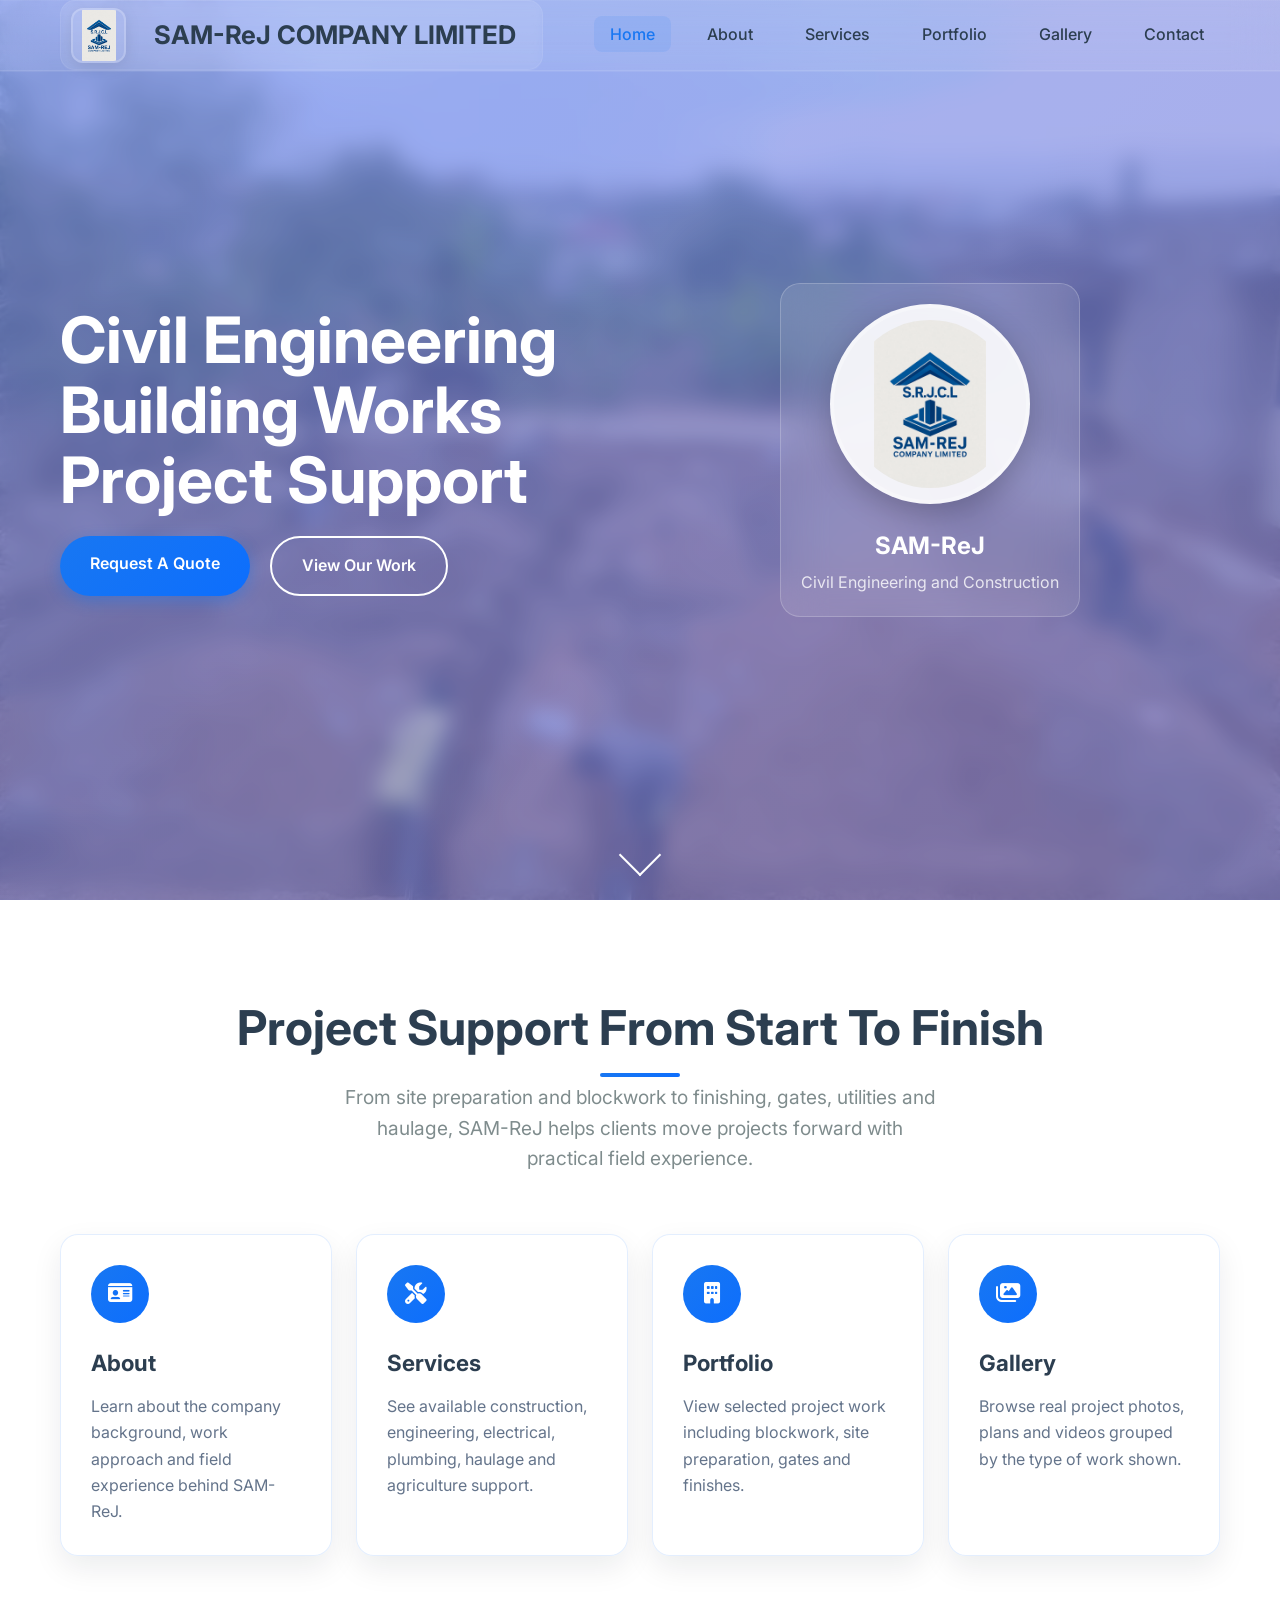
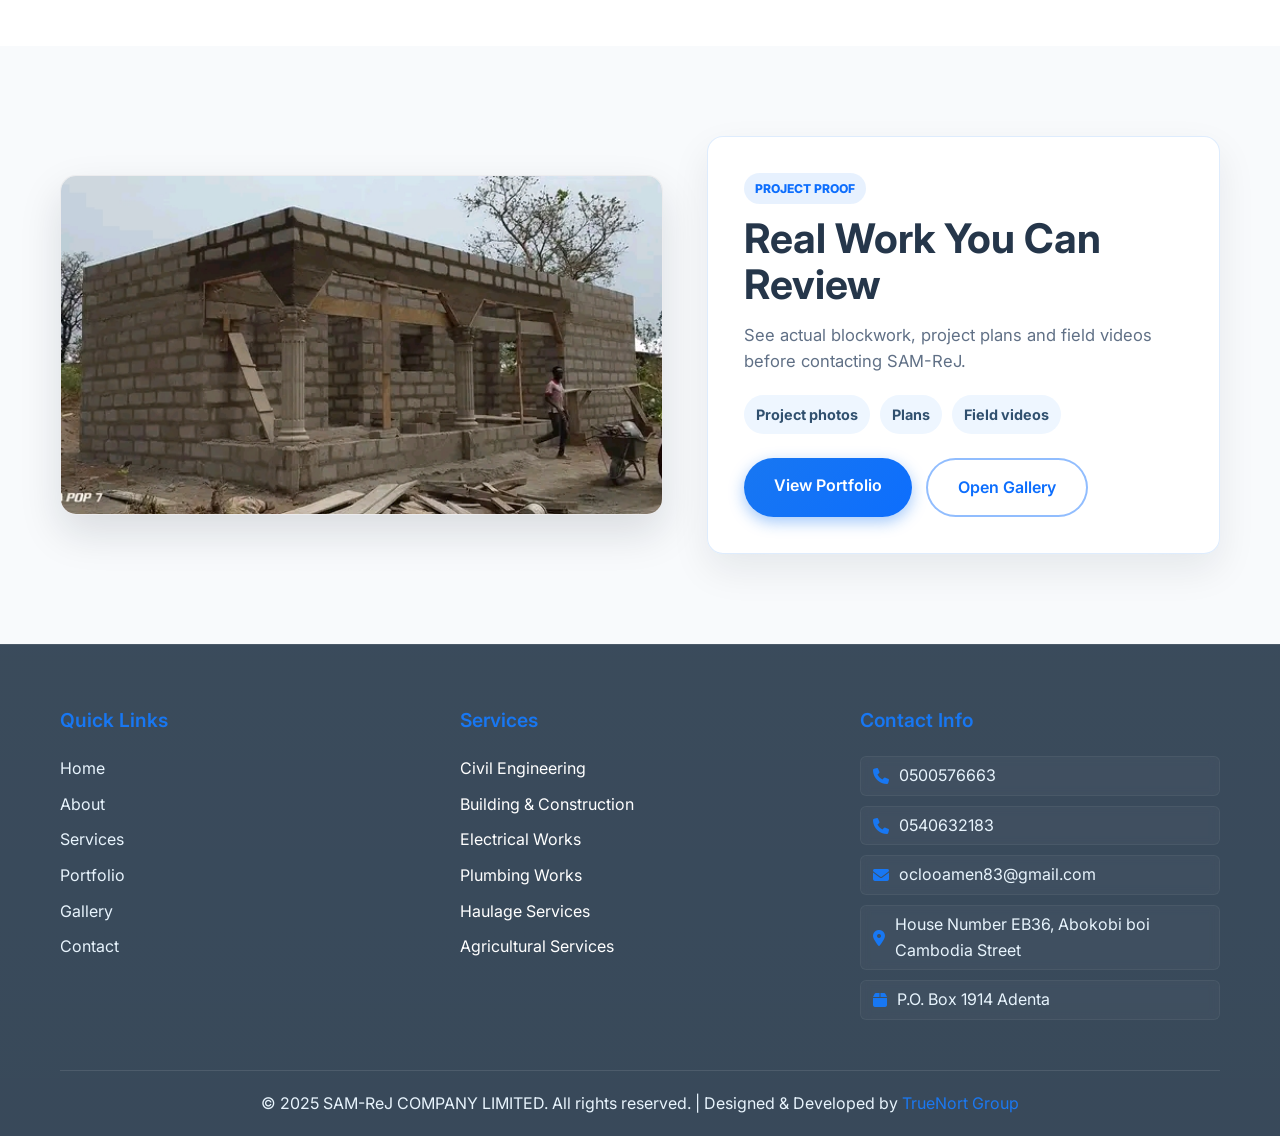
==== commit 2d056f5d: "Use clean hosted URLs" ====
--- a/index.html
+++ b/index.html
@@ -28,12 +28,12 @@
                 <h2>SAM-ReJ COMPANY LIMITED</h2>
             </div>
             <ul class="nav-menu">
-                <li><a href="index.html" class="nav-link active">Home</a></li>
-                <li><a href="about.html" class="nav-link">About</a></li>
-                <li><a href="services.html" class="nav-link">Services</a></li>
-                <li><a href="portfolio.html" class="nav-link">Portfolio</a></li>
-                <li><a href="gallery.html" class="nav-link">Gallery</a></li>
-                <li><a href="contact.html" class="nav-link">Contact</a></li>
+                <li><a href="/" class="nav-link active">Home</a></li>
+                <li><a href="/about" class="nav-link">About</a></li>
+                <li><a href="/services" class="nav-link">Services</a></li>
+                <li><a href="/portfolio" class="nav-link">Portfolio</a></li>
+                <li><a href="/gallery" class="nav-link">Gallery</a></li>
+                <li><a href="/contact" class="nav-link">Contact</a></li>
             </ul>
             <div class="hamburger">
                 <span></span>
@@ -55,8 +55,8 @@
                     <span class="title-line">Project Support</span>
                 </h1>
                 <div class="hero-buttons">
-                    <a href="contact.html" class="btn btn-primary">Request A Quote</a>
-                    <a href="portfolio.html" class="btn btn-secondary">View Our Work</a>
+                    <a href="/contact" class="btn btn-primary">Request A Quote</a>
+                    <a href="/portfolio" class="btn btn-secondary">View Our Work</a>
                 </div>
             </div>
             <div class="hero-image">
@@ -82,22 +82,22 @@
                     <p class="section-subtitle">From site preparation and blockwork to finishing, gates, utilities and haulage, SAM-ReJ helps clients move projects forward with practical field experience.</p>
                 </div>
                 <div class="home-link-grid">
-                    <a href="about.html" class="home-link-card">
+                    <a href="/about" class="home-link-card">
                         <span class="home-link-icon"><i class="fas fa-id-card"></i></span>
                         <h3>About</h3>
                         <p>Learn about the company background, work approach and field experience behind SAM-ReJ.</p>
                     </a>
-                    <a href="services.html" class="home-link-card">
+                    <a href="/services" class="home-link-card">
                         <span class="home-link-icon"><i class="fas fa-screwdriver-wrench"></i></span>
                         <h3>Services</h3>
                         <p>See available construction, engineering, electrical, plumbing, haulage and agriculture support.</p>
                     </a>
-                    <a href="portfolio.html" class="home-link-card">
+                    <a href="/portfolio" class="home-link-card">
                         <span class="home-link-icon"><i class="fas fa-building"></i></span>
                         <h3>Portfolio</h3>
                         <p>View selected project work including blockwork, site preparation, gates and finishes.</p>
                     </a>
-                    <a href="gallery.html" class="home-link-card">
+                    <a href="/gallery" class="home-link-card">
                         <span class="home-link-icon"><i class="fas fa-images"></i></span>
                         <h3>Gallery</h3>
                         <p>Browse real project photos, plans and videos grouped by the type of work shown.</p>
@@ -122,8 +122,8 @@
                             <span>Field videos</span>
                         </div>
                         <div class="home-cta-actions">
-                            <a href="portfolio.html" class="btn btn-primary">View Portfolio</a>
-                            <a href="gallery.html" class="btn btn-secondary">Open Gallery</a>
+                            <a href="/portfolio" class="btn btn-primary">View Portfolio</a>
+                            <a href="/gallery" class="btn btn-secondary">Open Gallery</a>
                         </div>
                     </div>
                 </div>
@@ -137,12 +137,12 @@
                 <div class="footer-links">
                     <h4>Quick Links</h4>
                     <ul>
-                        <li><a href="index.html">Home</a></li>
-                        <li><a href="about.html">About</a></li>
-                        <li><a href="services.html">Services</a></li>
-                        <li><a href="portfolio.html">Portfolio</a></li>
-                        <li><a href="gallery.html">Gallery</a></li>
-                        <li><a href="contact.html">Contact</a></li>
+                        <li><a href="/">Home</a></li>
+                        <li><a href="/about">About</a></li>
+                        <li><a href="/services">Services</a></li>
+                        <li><a href="/portfolio">Portfolio</a></li>
+                        <li><a href="/gallery">Gallery</a></li>
+                        <li><a href="/contact">Contact</a></li>
                     </ul>
                 </div>
                 <div class="footer-services">
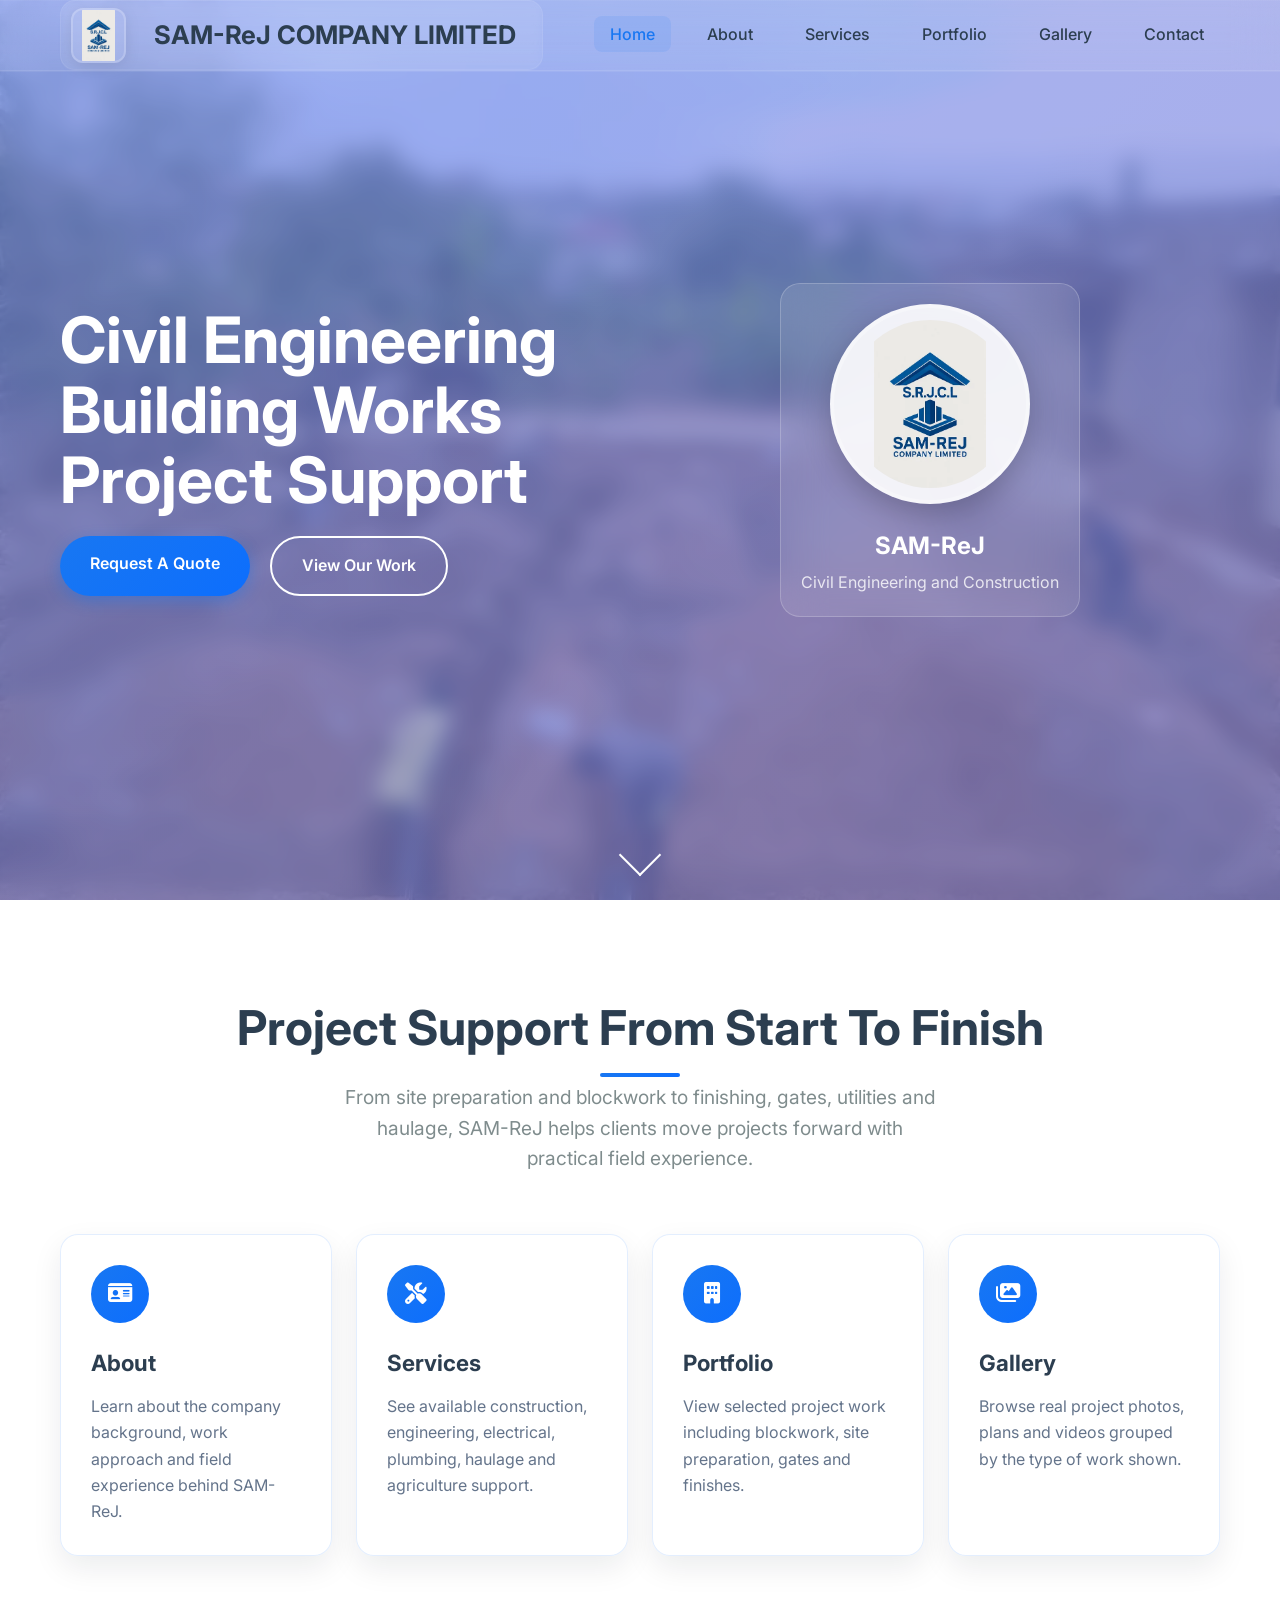
==== commit cb5d924c: "Optimize site media assets" ====
--- a/index.html
+++ b/index.html
@@ -12,6 +12,7 @@
     <meta property="og:description" content="Professional civil engineering, building and construction services with real project proof.">
     <meta property="og:type" content="website">
     <link rel="icon" href="images/SAM-Rej COMPANY LIMITED LOGO.webp" type="image/webp">
+    <link rel="preload" as="image" href="images/gallery/site-14.webp" fetchpriority="high">
     <title>SAM-ReJ COMPANY LIMITED - Construction Excellence</title>
     <link rel="stylesheet" href="styles.css">
     <link href="https://fonts.googleapis.com/css2?family=Inter:wght@300;400;500;600;700&display=swap" rel="stylesheet">
@@ -110,7 +111,7 @@
             <div class="container">
                 <div class="home-proof-layout">
                     <div class="home-proof-image">
-                        <img src="images/gallery/building-07.jpg" alt="Blockwork structure under construction" loading="lazy" decoding="async">
+                        <img src="images/gallery/building-07.webp" alt="Blockwork structure under construction" loading="lazy" decoding="async">
                     </div>
                     <div class="glass-card home-proof-copy">
                         <span class="proof-eyebrow">Project proof</span>
--- a/styles.css
+++ b/styles.css
@@ -295,7 +295,7 @@
     left: 0;
     width: 100%;
     height: 100%;
-    background: url('images/gallery/site-14.jpg') center/cover;
+    background: url('images/gallery/site-14.webp') center/cover;
     opacity: 0.42;
 }
 
@@ -936,7 +936,7 @@
     inset: 0;
     background:
         linear-gradient(90deg, rgba(15, 23, 42, 0.84), rgba(15, 23, 42, 0.34)),
-        url('images/gallery/building-09.jpg') center/cover;
+        url('images/gallery/building-09.webp') center/cover;
     transform: scale(1.02);
 }
 
@@ -1094,23 +1094,23 @@
     inset: 0;
     background:
         linear-gradient(90deg, rgba(15, 23, 42, 0.86), rgba(15, 23, 42, 0.38)),
-        var(--page-hero-image, url('images/gallery/site-14.jpg')) center/cover;
+        var(--page-hero-image, url('images/gallery/site-14.webp')) center/cover;
 }
 
 .about-hero {
-    --page-hero-image: url('images/gallery/building-09.jpg');
+    --page-hero-image: url('images/gallery/building-09.webp');
 }
 
 .services-hero {
-    --page-hero-image: url('images/gallery/site-05.jpg');
+    --page-hero-image: url('images/gallery/site-05.webp');
 }
 
 .portfolio-hero {
-    --page-hero-image: url('images/gallery/building-07.jpg');
+    --page-hero-image: url('images/gallery/building-07.webp');
 }
 
 .contact-hero {
-    --page-hero-image: url('images/gallery/gate-07.jpg');
+    --page-hero-image: url('images/gallery/gate-07.webp');
 }
 
 .page-hero-content {
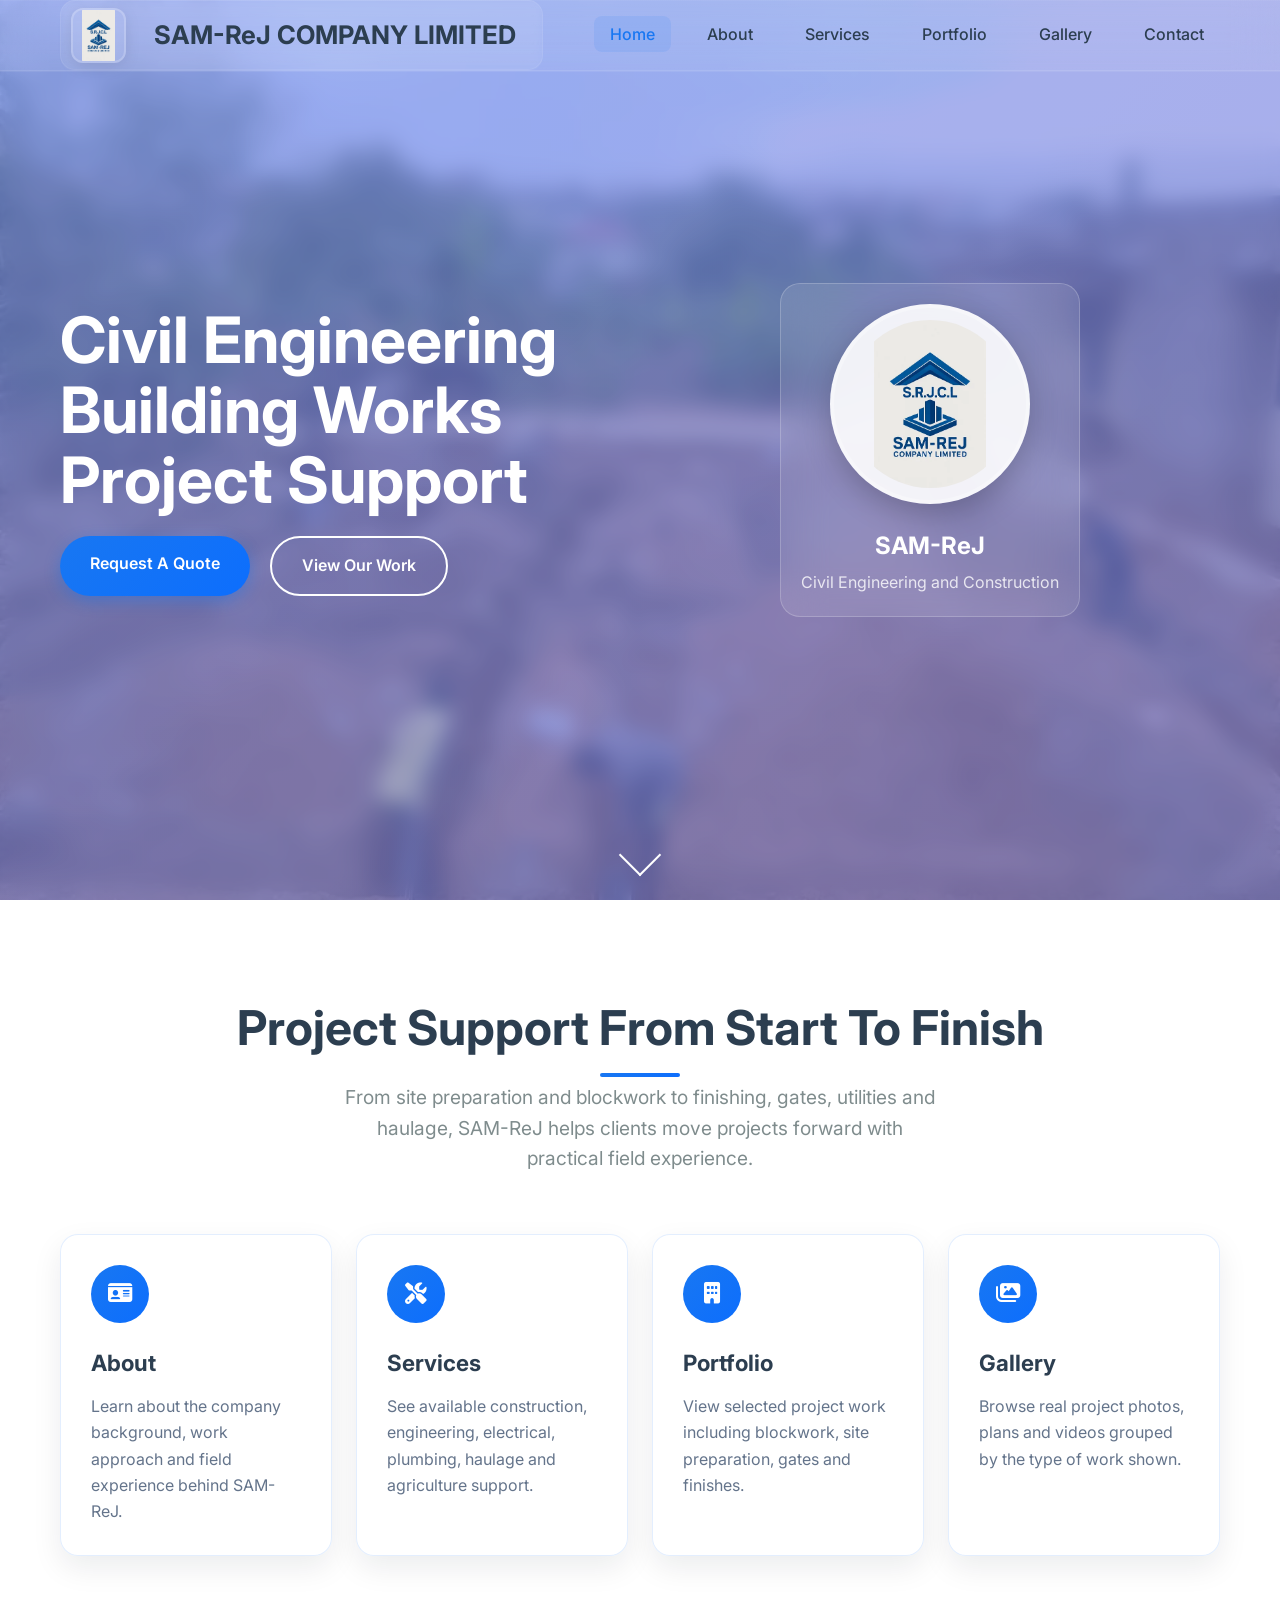
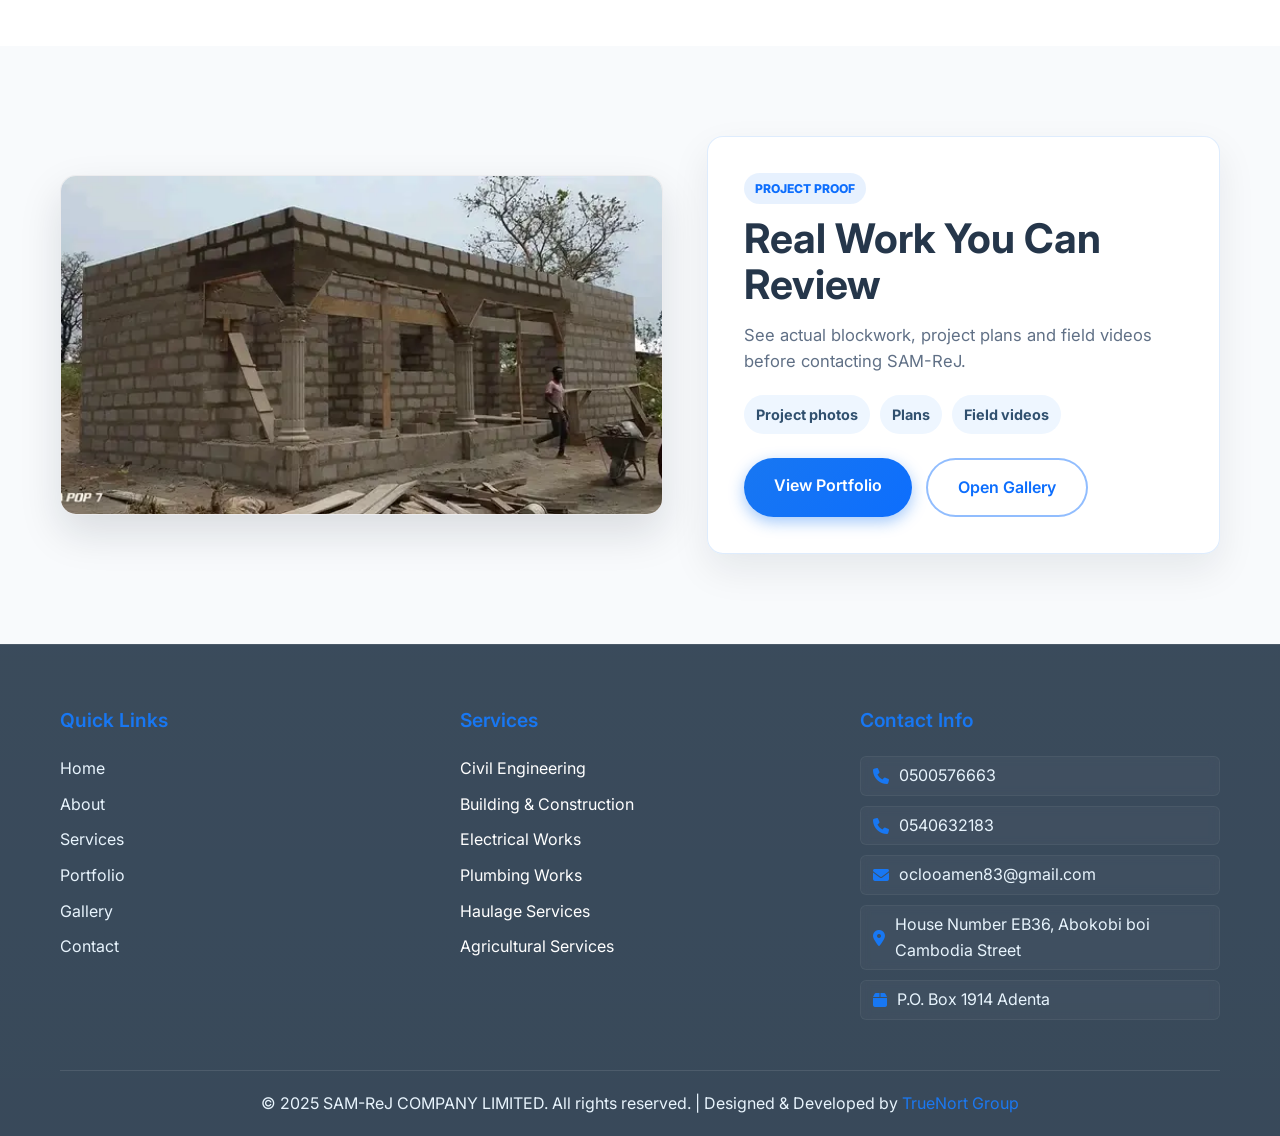
==== commit 5ed89e50: "Link header brand to homepage" ====
--- a/index.html
+++ b/index.html
@@ -24,10 +24,10 @@
 <body>
     <nav class="navbar">
         <div class="nav-container">
-            <div class="nav-logo">
+            <a href="/" class="nav-logo" aria-label="SAM-ReJ COMPANY LIMITED homepage">
                 <img src="images/SAM-Rej COMPANY LIMITED LOGO.webp" alt="SAM-ReJ COMPANY LIMITED Logo" class="nav-logo-img">
                 <h2>SAM-ReJ COMPANY LIMITED</h2>
-            </div>
+            </a>
             <ul class="nav-menu">
                 <li><a href="/" class="nav-link active">Home</a></li>
                 <li><a href="/about" class="nav-link">About</a></li>
--- a/styles.css
+++ b/styles.css
@@ -111,6 +111,9 @@
     transition: all 0.4s cubic-bezier(0.175, 0.885, 0.32, 1.275);
     flex-shrink: 0;
     min-width: 0;
+    color: inherit;
+    text-decoration: none;
+    cursor: pointer;
 }
 
 .nav-logo:hover {
@@ -118,6 +121,11 @@
     border-color: rgba(255, 255, 255, 0.15);
     transform: translateY(-1px);
     box-shadow: 0 5px 15px rgba(0, 0, 0, 0.1);
+}
+
+.nav-logo:focus-visible {
+    outline: 3px solid rgba(24, 119, 242, 0.55);
+    outline-offset: 4px;
 }
 
 .nav-logo-img {
@@ -2057,9 +2065,10 @@
     }
 
     .nav-logo h2::after {
-        content: "SAM-ReJ";
-        font-size: 1.1rem;
+        content: "SAM-ReJ Co. Ltd";
+        font-size: 1rem;
         line-height: 1.2;
+        white-space: nowrap;
     }
     
     .nav-logo-img {
@@ -2132,7 +2141,7 @@
     }
 
     .nav-logo h2::after {
-        font-size: 1rem;
+        font-size: 0.9rem;
     }
     
     .nav-logo-img {
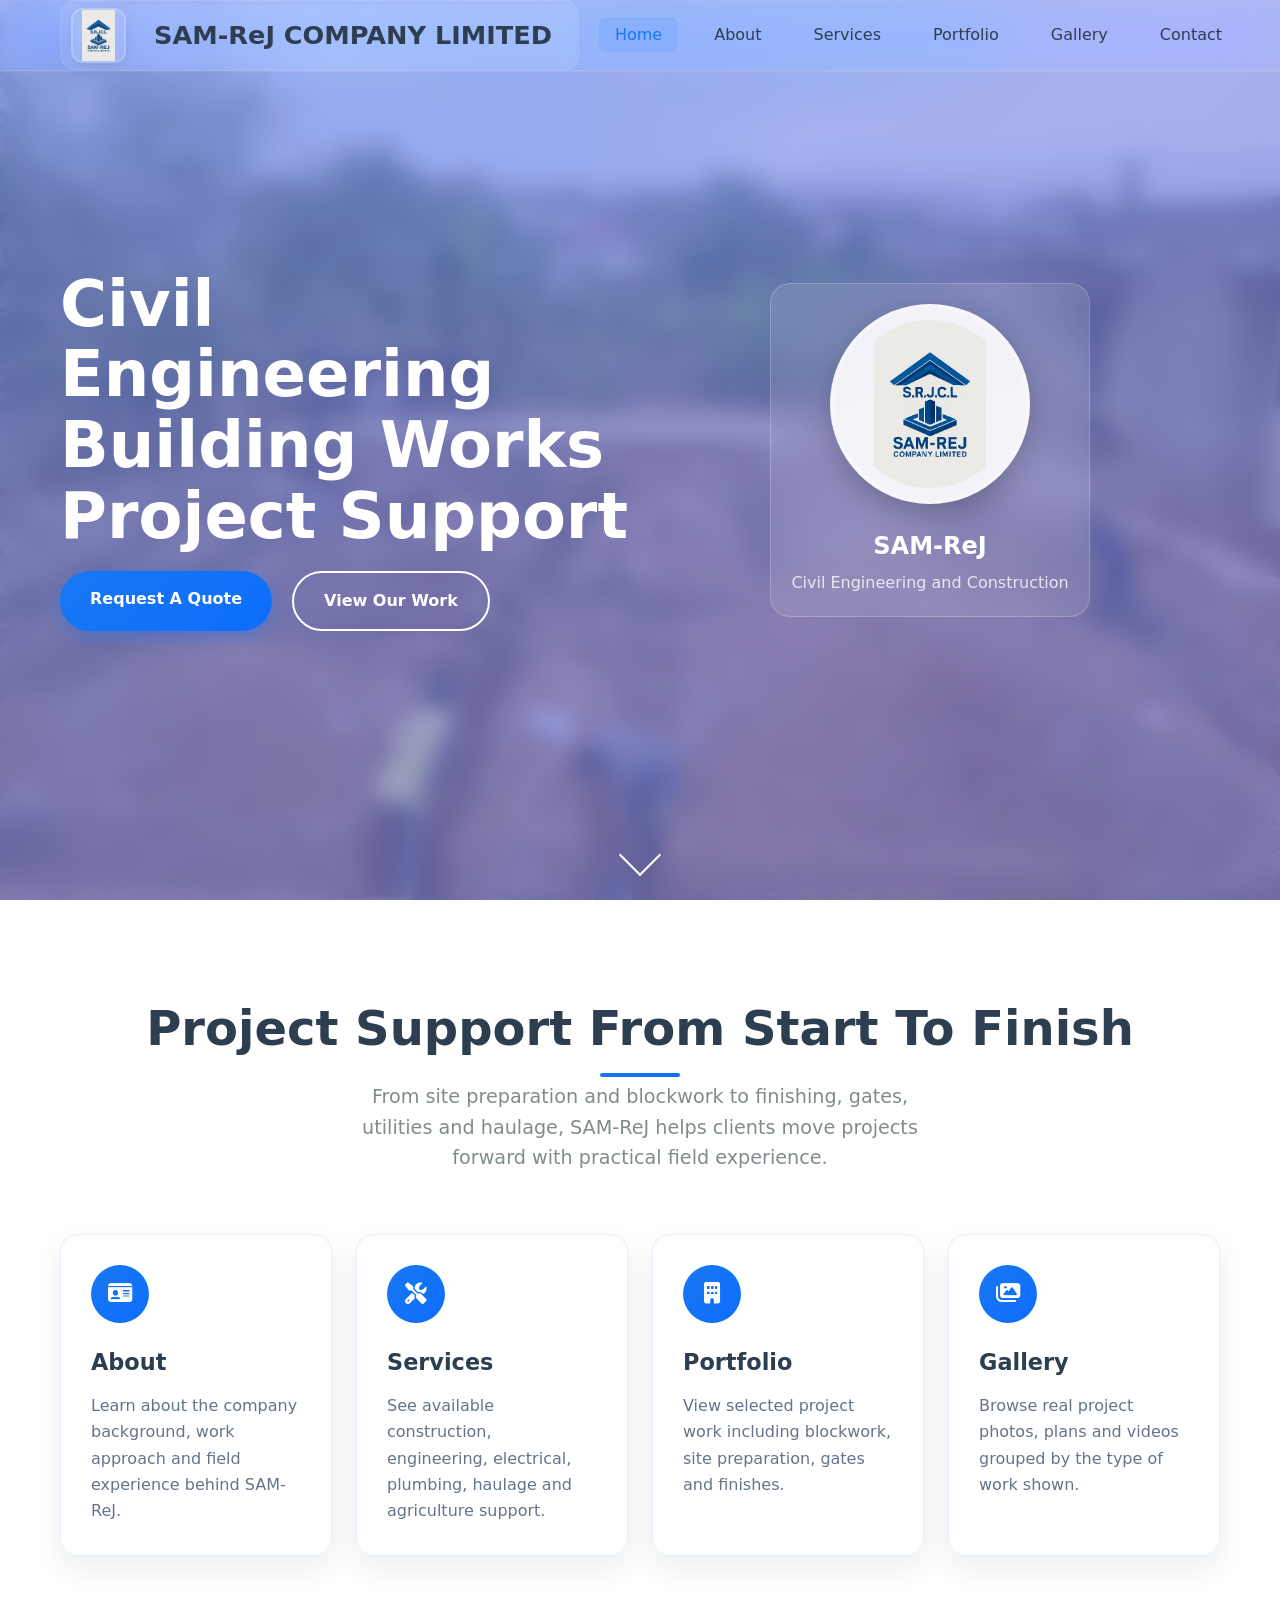
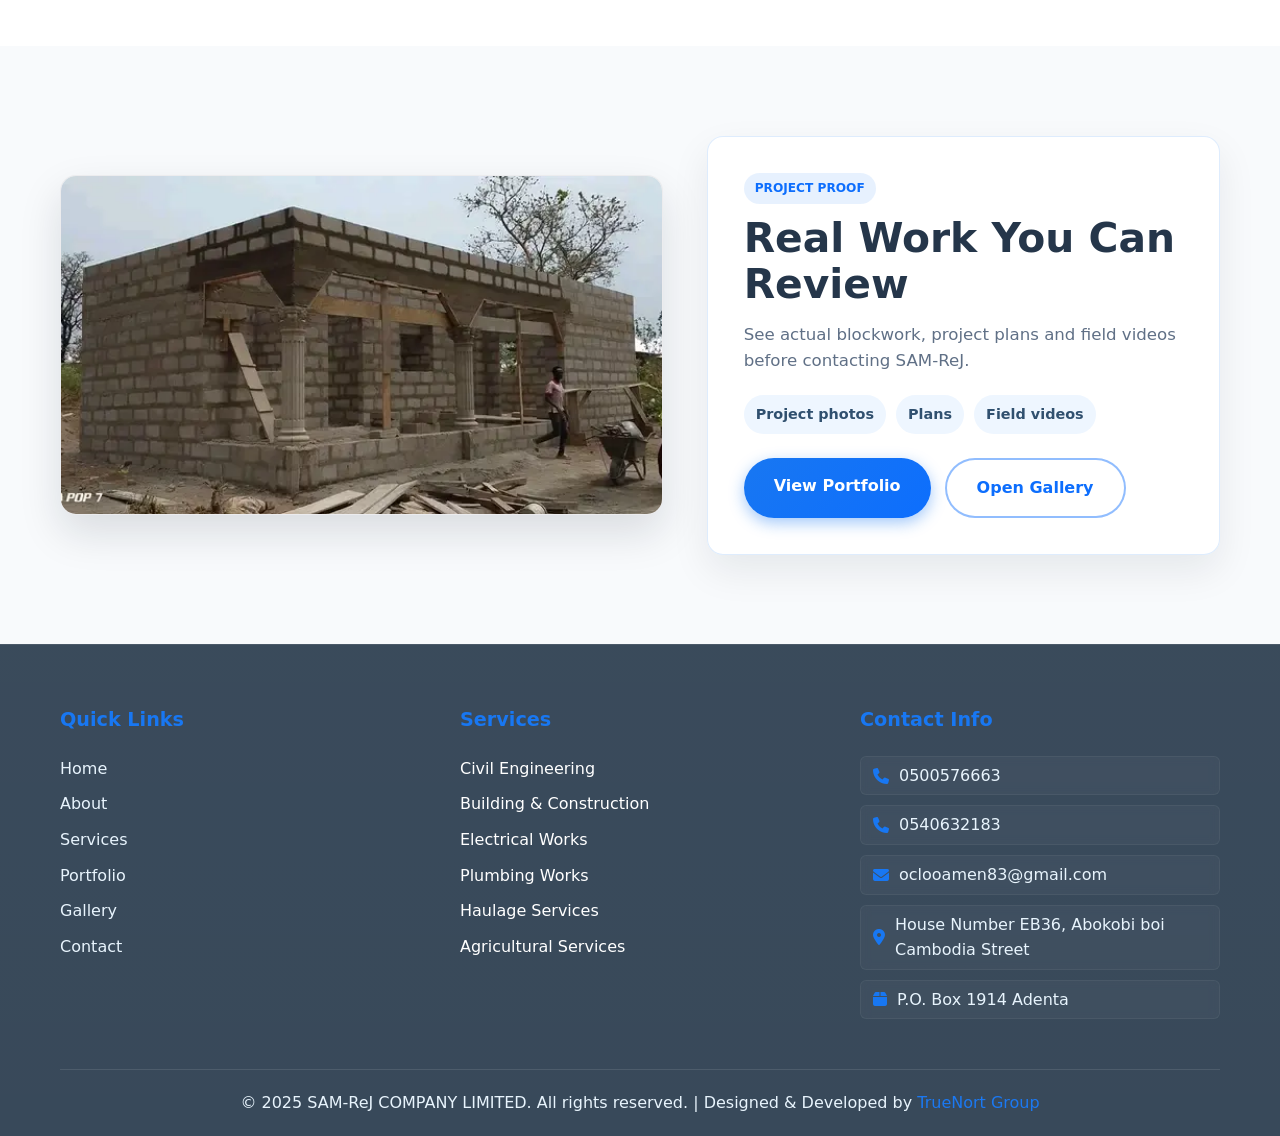
==== commit 71d9882b: "Make static site faster and snappier" ====
--- a/index.html
+++ b/index.html
@@ -15,11 +15,11 @@
     <link rel="preload" as="image" href="images/gallery/site-14.webp" fetchpriority="high">
     <title>SAM-ReJ COMPANY LIMITED - Construction Excellence</title>
     <link rel="stylesheet" href="styles.css">
-    <link href="https://fonts.googleapis.com/css2?family=Inter:wght@300;400;500;600;700&display=swap" rel="stylesheet">
-    <link rel="stylesheet" href="https://cdnjs.cloudflare.com/ajax/libs/font-awesome/6.4.0/css/all.min.css">
+    <link rel="preconnect" href="https://cdnjs.cloudflare.com" crossorigin>
+    <link rel="stylesheet" href="https://cdnjs.cloudflare.com/ajax/libs/font-awesome/6.4.0/css/all.min.css" media="print" onload="this.media='all'">
+    <noscript><link rel="stylesheet" href="https://cdnjs.cloudflare.com/ajax/libs/font-awesome/6.4.0/css/all.min.css"></noscript>
+    <script src="script.js" defer></script>
     <meta name="theme-color" content="#1877f2">
-    <link rel="preconnect" href="https://fonts.googleapis.com">
-    <link rel="preconnect" href="https://fonts.gstatic.com" crossorigin>
 </head>
 <body>
     <nav class="navbar">
@@ -172,6 +172,5 @@
         </div>
     </footer>
 
-    <script src="script.js"></script>
 </body>
 </html>
--- a/styles.css
+++ b/styles.css
@@ -10,7 +10,7 @@
 }
 
 body {
-    font-family: 'Inter', sans-serif;
+    font-family: Inter, ui-sans-serif, system-ui, -apple-system, BlinkMacSystemFont, "Segoe UI", Arial, sans-serif;
     line-height: 1.6;
     color: #333;
     overflow-x: hidden;
@@ -974,6 +974,8 @@
 
 .gallery-section {
     padding: 90px 0;
+    content-visibility: auto;
+    contain-intrinsic-size: 900px;
 }
 
 .gallery-section + .gallery-section {
@@ -1026,6 +1028,8 @@
     border: 1px solid rgba(255, 255, 255, 0.75);
     box-shadow: 0 12px 30px rgba(15, 23, 42, 0.08);
     transition: transform 0.25s ease, box-shadow 0.25s ease, opacity 0.2s ease;
+    content-visibility: auto;
+    contain-intrinsic-size: 330px 340px;
 }
 
 .gallery-card {
@@ -1083,6 +1087,168 @@
 .video-card.is-hidden,
 .video-gallery-section.is-hidden {
     display: none;
+}
+
+/* Lightbox */
+.lightbox {
+    position: fixed;
+    inset: 0;
+    z-index: 10000;
+    display: flex;
+    align-items: center;
+    justify-content: center;
+    background: rgba(0, 0, 0, 0.95);
+    -webkit-backdrop-filter: blur(10px);
+    backdrop-filter: blur(10px);
+    opacity: 0;
+    transition: opacity 0.25s ease;
+}
+
+.lightbox.visible {
+    opacity: 1;
+}
+
+.lightbox-content {
+    position: relative;
+    max-width: 90%;
+    max-height: 90%;
+    overflow: hidden;
+    background: #ffffff;
+    border-radius: 18px;
+    border: 1px solid rgba(255, 255, 255, 0.2);
+    box-shadow: 0 25px 50px rgba(0, 0, 0, 0.3);
+    transform: translateY(18px) scale(0.96);
+    transition: transform 0.25s ease;
+}
+
+.lightbox.visible .lightbox-content {
+    transform: translateY(0) scale(1);
+}
+
+.lightbox-image-container {
+    position: relative;
+    min-height: 300px;
+    overflow: hidden;
+    display: flex;
+    align-items: center;
+    justify-content: center;
+    background: linear-gradient(135deg, #f8f9fa 0%, #e9ecef 100%);
+}
+
+.lightbox-image {
+    width: 100%;
+    height: auto;
+    max-height: 60vh;
+    object-fit: contain;
+    display: block !important;
+    position: relative;
+    z-index: 1;
+    background: #f8f9fa;
+    opacity: 0;
+    transition: opacity 0.2s ease;
+}
+
+.lightbox-video {
+    width: 100%;
+    max-height: 65vh;
+    display: block;
+    background: #0f172a;
+}
+
+.lightbox-loading {
+    display: flex;
+    flex-direction: column;
+    align-items: center;
+    justify-content: center;
+    gap: 15px;
+    color: #7f8c8d;
+}
+
+.lightbox-loading .spinner {
+    width: 40px;
+    height: 40px;
+    border: 3px solid #e9ecef;
+    border-top: 3px solid #3498db;
+    border-radius: 50%;
+    animation: spin 1s linear infinite;
+}
+
+.lightbox-info {
+    padding: 26px;
+    background: linear-gradient(135deg, #f8f9fa 0%, #ffffff 100%);
+}
+
+.lightbox-info h3 {
+    margin-bottom: 10px;
+    color: #2c3e50;
+    font-size: 1.7rem;
+    font-weight: 700;
+}
+
+.lightbox-info p {
+    margin-bottom: 18px;
+    color: #7f8c8d;
+    font-size: 1.05rem;
+    line-height: 1.6;
+}
+
+.lightbox-details {
+    display: flex;
+    gap: 20px;
+    margin-top: 18px;
+}
+
+.detail-item {
+    display: flex;
+    align-items: center;
+    gap: 8px;
+    color: #3498db;
+    font-weight: 500;
+}
+
+.lightbox-close {
+    position: absolute;
+    top: 18px;
+    right: 22px;
+    z-index: 10001;
+    display: flex;
+    align-items: center;
+    justify-content: center;
+    width: 42px;
+    height: 42px;
+    border-radius: 50%;
+    color: #ffffff;
+    background: rgba(0, 0, 0, 0.7);
+    font-size: 24px;
+    cursor: pointer;
+    -webkit-backdrop-filter: blur(10px);
+    backdrop-filter: blur(10px);
+    transition: background 0.2s ease, transform 0.2s ease;
+}
+
+.lightbox-close:hover {
+    background: rgba(0, 0, 0, 0.9);
+    transform: scale(1.05);
+}
+
+@media (max-width: 768px) {
+    .lightbox-content {
+        max-width: 95%;
+        max-height: 95%;
+    }
+
+    .lightbox-info {
+        padding: 20px;
+    }
+
+    .lightbox-info h3 {
+        font-size: 1.45rem;
+    }
+
+    .lightbox-details {
+        flex-direction: column;
+        gap: 10px;
+    }
 }
 
 /* Multipage Layout */
@@ -1142,6 +1308,8 @@
 
 .page-section {
     padding: 90px 0;
+    content-visibility: auto;
+    contain-intrinsic-size: 720px;
 }
 
 .proof-band,
@@ -1679,6 +1847,8 @@
     padding: 60px 0 20px;
     position: relative;
     overflow: hidden;
+    content-visibility: auto;
+    contain-intrinsic-size: 460px;
 }
 
 .footer::before {
@@ -2261,16 +2431,6 @@
     transition: opacity 0.5s ease;
 }
 
-/* Image loading states */
-img {
-    opacity: 0;
-    transition: opacity 0.3s ease;
-}
-
-img.loaded {
-    opacity: 1;
-}
-
 /* Loading skeleton for images */
 .image-skeleton {
     background: linear-gradient(90deg, #f0f0f0 25%, #e0e0e0 50%, #f0f0f0 75%);
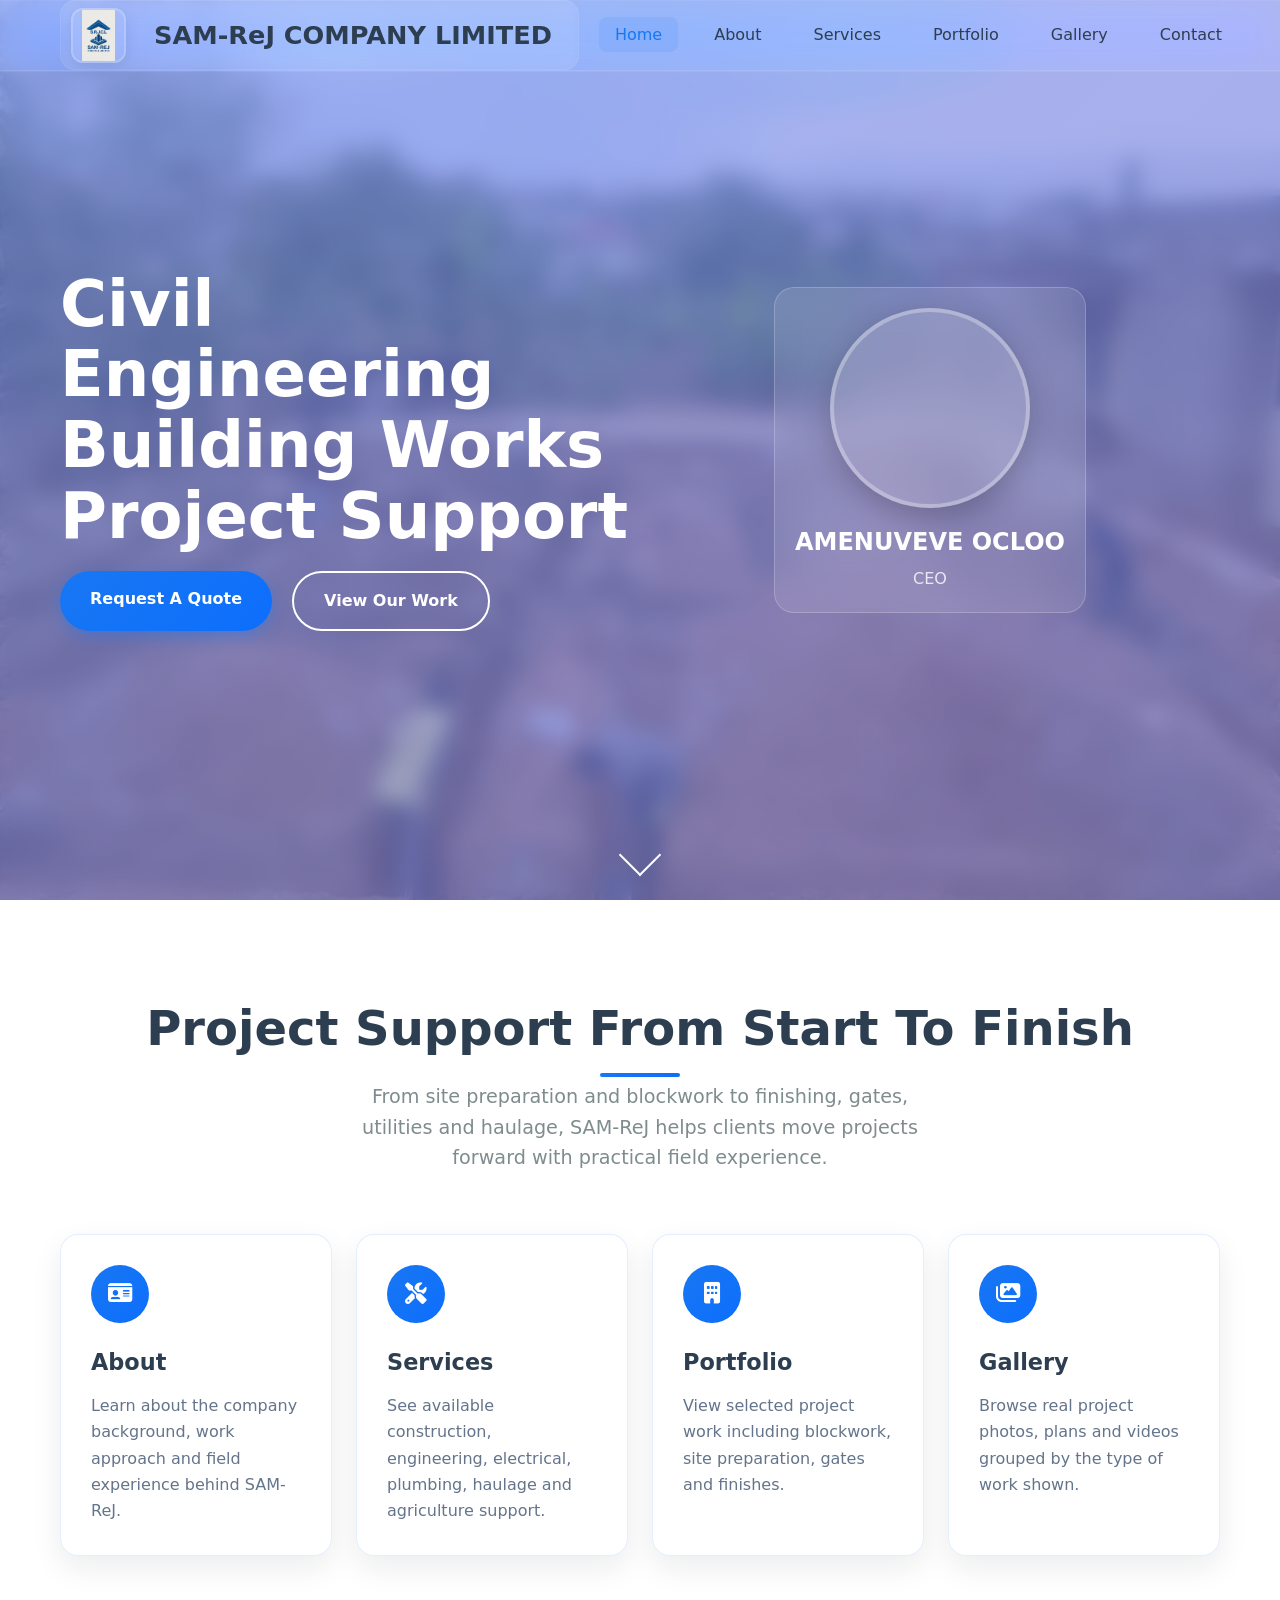
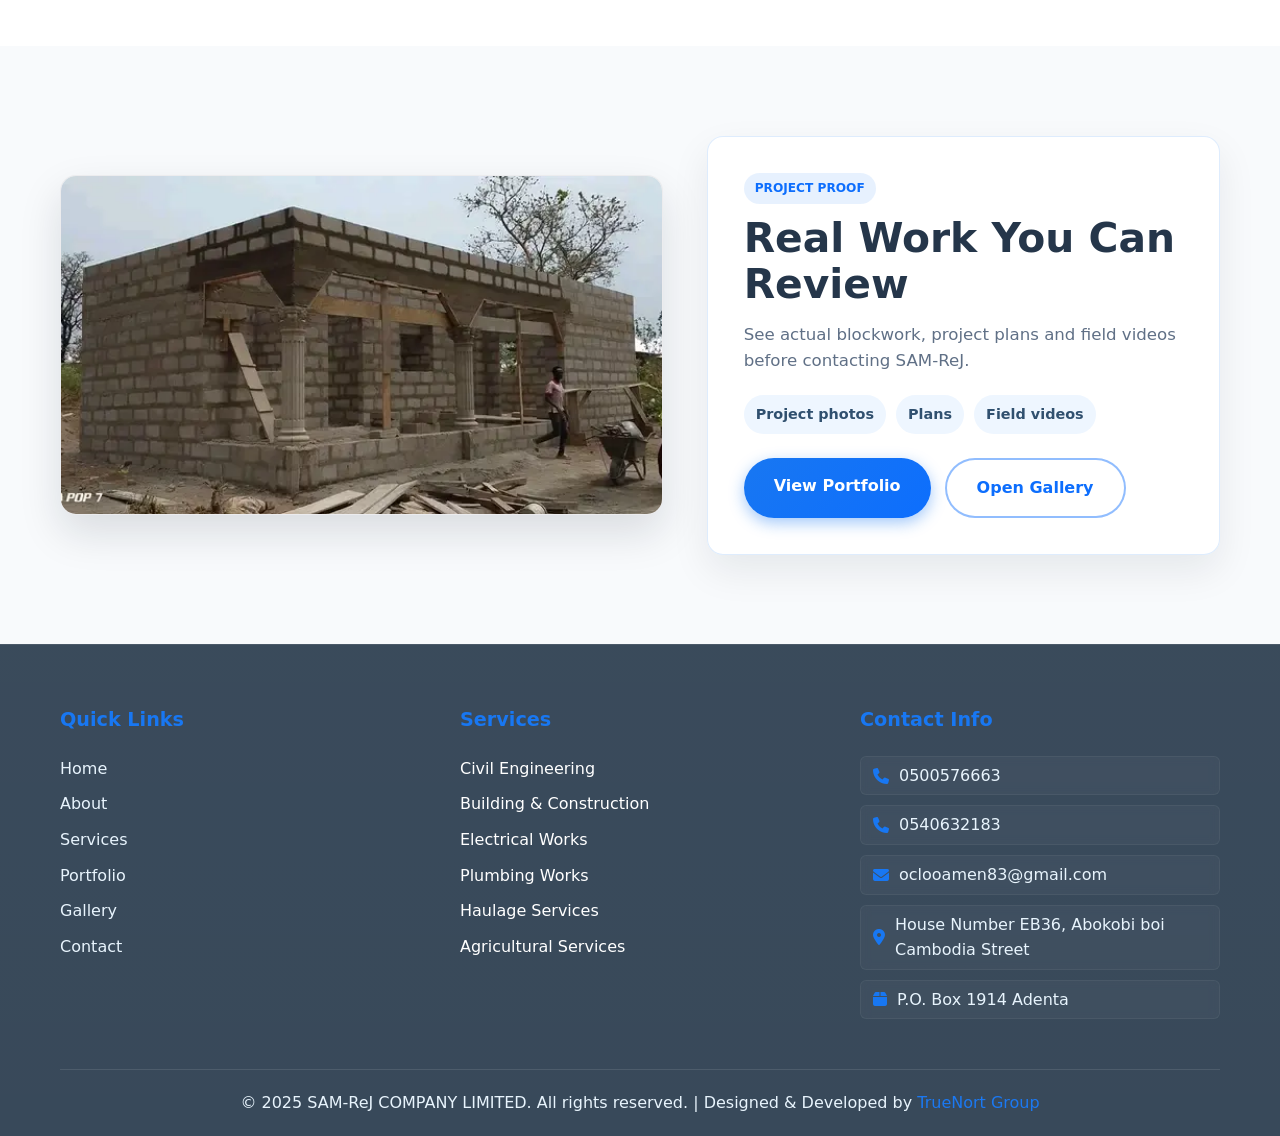
==== commit 57442430: "Update homepage CEO hero card" ====
--- a/index.html
+++ b/index.html
@@ -62,10 +62,13 @@
             </div>
             <div class="hero-image">
                 <div class="profile-card home-brand-card">
-                    <img src="images/SAM-Rej COMPANY LIMITED LOGO.webp" alt="SAM-ReJ COMPANY LIMITED logo" class="profile-img">
+                    <div class="hero-ceo-photo-frame">
+                        <img src="images/amenuveve-ocloo-ceo.jpeg" alt="AMENUVEVE OCLOO, CEO" class="hero-ceo-photo hero-ceo-photo-primary">
+                        <img src="images/amenuveve-ocloo-ceo-alt.jpeg" alt="" aria-hidden="true" class="hero-ceo-photo hero-ceo-photo-secondary">
+                    </div>
                     <div class="profile-info">
-                        <h3>SAM-ReJ</h3>
-                        <p>Civil Engineering and Construction</p>
+                        <h3>AMENUVEVE OCLOO</h3>
+                        <p>CEO</p>
                     </div>
                 </div>
             </div>
--- a/styles.css
+++ b/styles.css
@@ -1502,10 +1502,95 @@
     border-color: #0d6efd;
 }
 
-.home-brand-card .profile-img {
-    object-fit: contain;
-    background: rgba(255, 255, 255, 0.9);
-    padding: 12px;
+.home-brand-card .hero-ceo-photo-frame {
+    position: relative;
+    width: 200px;
+    height: 200px;
+    margin: 0 auto 15px;
+    border-radius: 50%;
+    overflow: hidden;
+    border: 4px solid rgba(255, 255, 255, 0.3);
+    box-shadow: 0 10px 30px rgba(0, 0, 0, 0.2);
+    background: rgba(255, 255, 255, 0.15);
+    transition: all 0.4s cubic-bezier(0.175, 0.885, 0.32, 1.275);
+}
+
+.home-brand-card {
+    animation: homeCardGentlePulse 12s ease-in-out infinite;
+}
+
+.home-brand-card:hover {
+    animation: homeCardGentlePulse 12s ease-in-out infinite;
+}
+
+.home-brand-card .hero-ceo-photo-frame:hover {
+    transform: scale(1.02);
+    box-shadow: 0 12px 34px rgba(0, 0, 0, 0.24);
+    border-color: rgba(255, 255, 255, 0.5);
+}
+
+.home-brand-card .hero-ceo-photo {
+    position: absolute;
+    inset: 0;
+    width: 100%;
+    height: 100%;
+    object-fit: cover;
+    opacity: 0;
+    animation: heroCeoPhotoPrimary 18s ease-in-out infinite;
+}
+
+.home-brand-card .hero-ceo-photo-primary {
+    animation-name: heroCeoPhotoPrimary;
+    object-position: center 26%;
+}
+
+.home-brand-card .hero-ceo-photo-secondary {
+    animation-name: heroCeoPhotoSecondary;
+    object-position: center 36%;
+}
+
+@keyframes heroCeoPhotoPrimary {
+    0%, 42% { opacity: 1; }
+    50%, 92% { opacity: 0; }
+    100% { opacity: 1; }
+}
+
+@keyframes heroCeoPhotoSecondary {
+    0%, 42% { opacity: 0; }
+    50%, 92% { opacity: 1; }
+    100% { opacity: 0; }
+}
+
+@keyframes homeCardGentlePulse {
+    0%, 100% {
+        transform: translateY(0) scale(1);
+        box-shadow: 0 0 14px rgba(255, 255, 255, 0.2), 0 0 28px rgba(24, 119, 242, 0.14);
+        filter: brightness(1) contrast(1);
+    }
+
+    50% {
+        transform: translateY(-6px) scale(1.01);
+        box-shadow: 0 0 18px rgba(255, 255, 255, 0.26), 0 0 34px rgba(24, 119, 242, 0.18);
+        filter: brightness(1.02) contrast(1.01);
+    }
+}
+
+@media (prefers-reduced-motion: reduce) {
+    .home-brand-card {
+        animation: none;
+    }
+
+    .home-brand-card .hero-ceo-photo {
+        animation: none;
+    }
+
+    .home-brand-card .hero-ceo-photo-primary {
+        opacity: 1;
+    }
+
+    .home-brand-card .hero-ceo-photo-secondary {
+        opacity: 0;
+    }
 }
 
 /* Contact Section */
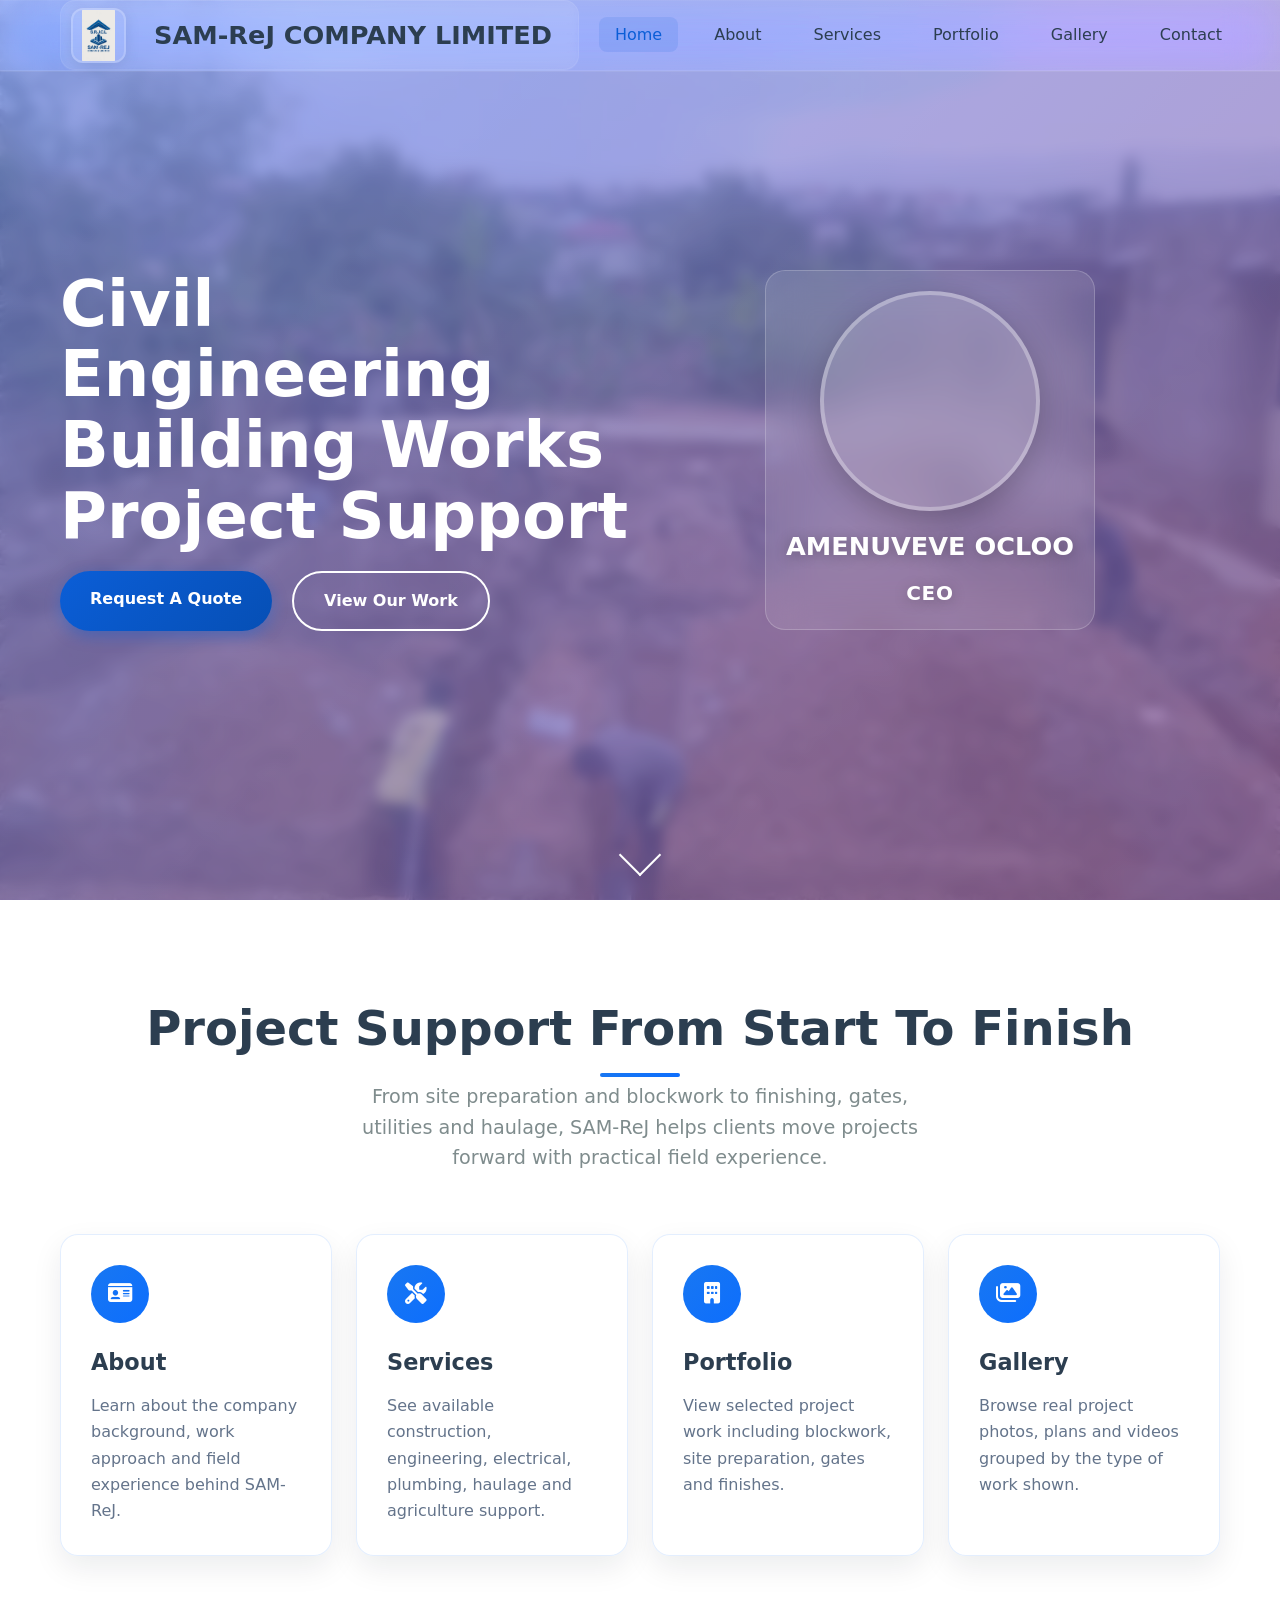
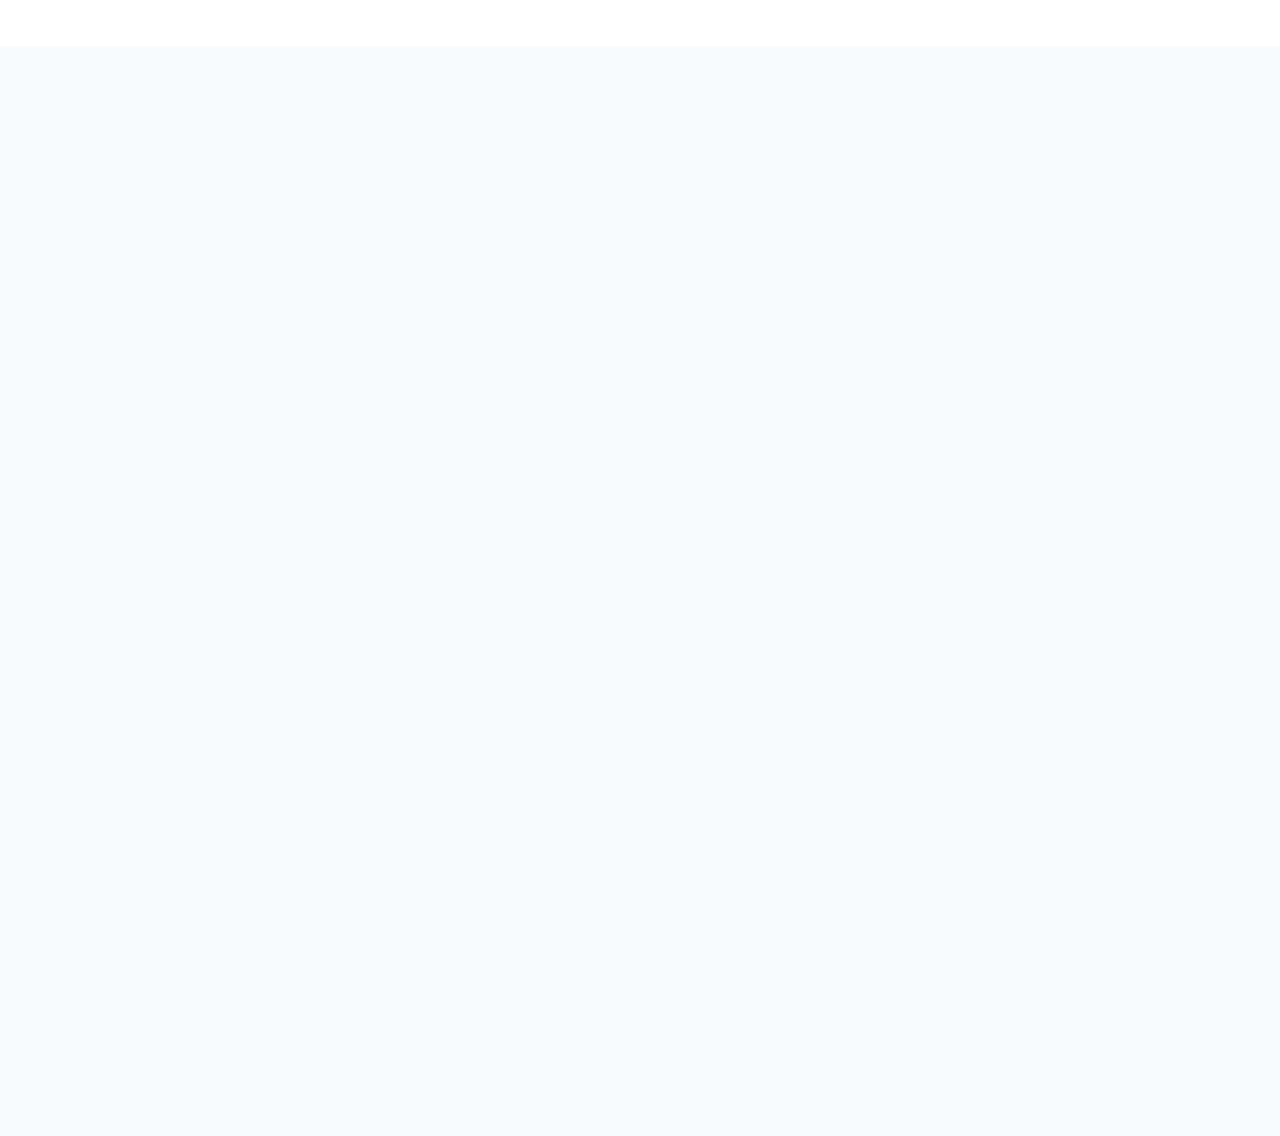
==== commit e9d77d70: "Fix homepage accessibility and interaction issues" ====
--- a/index.html
+++ b/index.html
@@ -24,11 +24,11 @@
 <body>
     <nav class="navbar">
         <div class="nav-container">
-            <a href="/" class="nav-logo" aria-label="SAM-ReJ COMPANY LIMITED homepage">
-                <img src="images/SAM-Rej COMPANY LIMITED LOGO.webp" alt="SAM-ReJ COMPANY LIMITED Logo" class="nav-logo-img">
-                <h2>SAM-ReJ COMPANY LIMITED</h2>
+            <a href="/" class="nav-logo">
+                <img src="images/SAM-Rej COMPANY LIMITED LOGO.webp" alt="" aria-hidden="true" class="nav-logo-img">
+                <span class="nav-logo-title">SAM-ReJ COMPANY LIMITED</span>
             </a>
-            <ul class="nav-menu">
+            <ul class="nav-menu" id="primary-navigation">
                 <li><a href="/" class="nav-link active">Home</a></li>
                 <li><a href="/about" class="nav-link">About</a></li>
                 <li><a href="/services" class="nav-link">Services</a></li>
@@ -36,11 +36,11 @@
                 <li><a href="/gallery" class="nav-link">Gallery</a></li>
                 <li><a href="/contact" class="nav-link">Contact</a></li>
             </ul>
-            <div class="hamburger">
-                <span></span>
-                <span></span>
-                <span></span>
-            </div>
+            <button class="hamburger" type="button" aria-label="Open navigation menu" aria-controls="primary-navigation" aria-expanded="false">
+                <span aria-hidden="true"></span>
+                <span aria-hidden="true"></span>
+                <span aria-hidden="true"></span>
+            </button>
         </div>
     </nav>
 
@@ -67,13 +67,13 @@
                         <img src="images/amenuveve-ocloo-ceo-alt.jpeg" alt="" aria-hidden="true" class="hero-ceo-photo hero-ceo-photo-secondary">
                     </div>
                     <div class="profile-info">
-                        <h3>AMENUVEVE OCLOO</h3>
+                        <h2>AMENUVEVE OCLOO</h2>
                         <p>CEO</p>
                     </div>
                 </div>
             </div>
         </div>
-        <div class="scroll-indicator">
+        <div class="scroll-indicator" aria-hidden="true">
             <div class="scroll-arrow"></div>
         </div>
     </section>
@@ -87,22 +87,22 @@
                 </div>
                 <div class="home-link-grid">
                     <a href="/about" class="home-link-card">
-                        <span class="home-link-icon"><i class="fas fa-id-card"></i></span>
+                        <span class="home-link-icon" aria-hidden="true"><i class="fas fa-id-card"></i></span>
                         <h3>About</h3>
                         <p>Learn about the company background, work approach and field experience behind SAM-ReJ.</p>
                     </a>
                     <a href="/services" class="home-link-card">
-                        <span class="home-link-icon"><i class="fas fa-screwdriver-wrench"></i></span>
+                        <span class="home-link-icon" aria-hidden="true"><i class="fas fa-screwdriver-wrench"></i></span>
                         <h3>Services</h3>
                         <p>See available construction, engineering, electrical, plumbing, haulage and agriculture support.</p>
                     </a>
                     <a href="/portfolio" class="home-link-card">
-                        <span class="home-link-icon"><i class="fas fa-building"></i></span>
+                        <span class="home-link-icon" aria-hidden="true"><i class="fas fa-building"></i></span>
                         <h3>Portfolio</h3>
                         <p>View selected project work including blockwork, site preparation, gates and finishes.</p>
                     </a>
                     <a href="/gallery" class="home-link-card">
-                        <span class="home-link-icon"><i class="fas fa-images"></i></span>
+                        <span class="home-link-icon" aria-hidden="true"><i class="fas fa-images"></i></span>
                         <h3>Gallery</h3>
                         <p>Browse real project photos, plans and videos grouped by the type of work shown.</p>
                     </a>
@@ -120,7 +120,7 @@
                         <span class="proof-eyebrow">Project proof</span>
                         <h2>Real Work You Can Review</h2>
                         <p>See actual blockwork, project plans and field videos before contacting SAM-ReJ.</p>
-                        <div class="proof-tags" aria-label="Available proof types">
+                        <div class="proof-tags">
                             <span>Project photos</span>
                             <span>Plans</span>
                             <span>Field videos</span>
@@ -139,7 +139,7 @@
         <div class="container">
             <div class="footer-content">
                 <div class="footer-links">
-                    <h4>Quick Links</h4>
+                    <h3>Quick Links</h3>
                     <ul>
                         <li><a href="/">Home</a></li>
                         <li><a href="/about">About</a></li>
@@ -150,7 +150,7 @@
                     </ul>
                 </div>
                 <div class="footer-services">
-                    <h4>Services</h4>
+                    <h3>Services</h3>
                     <ul>
                         <li>Civil Engineering</li>
                         <li>Building & Construction</li>
@@ -161,16 +161,16 @@
                     </ul>
                 </div>
                 <div class="footer-contact">
-                    <h4>Contact Info</h4>
-                    <p class="clickable" onclick="window.open('tel:0500576663')"><i class="fas fa-phone"></i> 0500576663</p>
-                    <p class="clickable" onclick="window.open('tel:0540632183')"><i class="fas fa-phone"></i> 0540632183</p>
-                    <p class="clickable" onclick="window.open('mailto:oclooamen83@gmail.com?subject=Inquiry from SAM-ReJ Website&body=Hello, I would like to discuss a construction project with you.')"><i class="fas fa-envelope"></i> oclooamen83@gmail.com</p>
-                    <p class="clickable" onclick="window.open('https://maps.google.com/?q=Abokobi+boi+Cambodia+Street')"><i class="fas fa-map-marker-alt"></i> House Number EB36, Abokobi boi Cambodia Street</p>
-                    <p><i class="fas fa-box"></i> P.O. Box 1914 Adenta</p>
+                    <h3>Contact Info</h3>
+                    <a class="footer-contact-link" href="tel:0500576663"><i class="fas fa-phone" aria-hidden="true"></i> 0500576663</a>
+                    <a class="footer-contact-link" href="tel:0540632183"><i class="fas fa-phone" aria-hidden="true"></i> 0540632183</a>
+                    <a class="footer-contact-link" href="mailto:oclooamen83@gmail.com?subject=Inquiry from SAM-ReJ Website&body=Hello, I would like to discuss a construction project with you."><i class="fas fa-envelope" aria-hidden="true"></i> oclooamen83@gmail.com</a>
+                    <a class="footer-contact-link" href="https://maps.google.com/?q=Abokobi+boi+Cambodia+Street" target="_blank" rel="noopener noreferrer"><i class="fas fa-map-marker-alt" aria-hidden="true"></i> House Number EB36, Abokobi boi Cambodia Street</a>
+                    <p><i class="fas fa-box" aria-hidden="true"></i> P.O. Box 1914 Adenta</p>
                 </div>
             </div>
             <div class="footer-bottom">
-                <p>&copy; 2025 SAM-ReJ COMPANY LIMITED. All rights reserved. | Designed & Developed by <a href="#" style="color: #1877f2; text-decoration: none;">TrueNort Group</a></p>
+                <p>&copy; 2025 SAM-ReJ COMPANY LIMITED. All rights reserved. | Designed & Developed by <span class="developer-credit">TrueNort Group</span></p>
             </div>
         </div>
     </footer>
--- a/styles.css
+++ b/styles.css
@@ -124,7 +124,7 @@
 }
 
 .nav-logo:focus-visible {
-    outline: 3px solid rgba(24, 119, 242, 0.55);
+    outline: 3px solid rgba(11, 94, 215, 0.65);
     outline-offset: 4px;
 }
 
@@ -149,7 +149,8 @@
     background: rgba(255, 255, 255, 0.1);
 }
 
-.nav-logo h2 {
+.nav-logo h2,
+.nav-logo-title {
     color: #2c3e50;
     font-weight: 700;
     font-size: 1.6rem;
@@ -165,7 +166,8 @@
     flex-shrink: 0;
 }
 
-.nav-logo h2:hover {
+.nav-logo h2:hover,
+.nav-logo-title:hover {
     background: rgba(255, 255, 255, 0.1);
     -webkit-backdrop-filter: blur(10px);
     backdrop-filter: blur(10px);
@@ -194,7 +196,7 @@
 }
 
 .nav-link:hover {
-    color: #3498db;
+    color: #0b5ed7;
     background: rgba(255, 255, 255, 0.1);
     backdrop-filter: blur(10px);
     -webkit-backdrop-filter: blur(10px);
@@ -202,8 +204,8 @@
 }
 
 .nav-link.active {
-    color: #1877f2;
-    background: rgba(24, 119, 242, 0.1);
+    color: #0b5ed7;
+    background: rgba(11, 94, 215, 0.12);
 }
 
 .nav-link::after {
@@ -237,6 +239,7 @@
     justify-content: center;
     min-width: 44px;
     min-height: 44px;
+    color: inherit;
 }
 
 .hamburger:hover {
@@ -292,8 +295,7 @@
     align-items: center;
     position: relative;
     background: linear-gradient(135deg, #667eea 0%, #764ba2 100%);
-    background-size: 400% 400%;
-    animation: morphingBackground 8s ease infinite;
+    background-size: cover;
     overflow: hidden;
 }
 
@@ -305,6 +307,7 @@
     height: 100%;
     background: url('images/gallery/site-14.webp') center/cover;
     opacity: 0.42;
+    pointer-events: none;
 }
 
 .glass-overlay {
@@ -314,8 +317,9 @@
     width: 100%;
     height: 100%;
     background: rgba(255, 255, 255, 0.1);
-    backdrop-filter: blur(10px);
-    -webkit-backdrop-filter: blur(10px);
+    backdrop-filter: blur(6px);
+    -webkit-backdrop-filter: blur(6px);
+    pointer-events: none;
 }
 
 .hero-content {
@@ -431,14 +435,14 @@
 }
 
 .btn-primary {
-    background: linear-gradient(135deg, #1877f2, #0d6efd);
+    background: linear-gradient(135deg, #0b5ed7, #064fb5);
     color: white;
-    box-shadow: 0 5px 15px rgba(24, 119, 242, 0.4);
+    box-shadow: 0 5px 15px rgba(11, 94, 215, 0.38);
 }
 
 .btn-primary:hover {
     transform: translateY(-2px);
-    box-shadow: 0 8px 25px rgba(24, 119, 242, 0.6);
+    box-shadow: 0 8px 25px rgba(11, 94, 215, 0.52);
 }
 
 .btn-secondary {
@@ -507,6 +511,7 @@
     transition: all 0.4s cubic-bezier(0.175, 0.885, 0.32, 1.275);
 }
 
+.profile-info h2,
 .profile-info h3 {
     color: white;
     font-size: 1.5rem;
@@ -1504,11 +1509,12 @@
 
 .home-brand-card .hero-ceo-photo-frame {
     position: relative;
-    width: 200px;
-    height: 200px;
+    width: 220px;
+    height: 220px;
     margin: 0 auto 15px;
     border-radius: 50%;
     overflow: hidden;
+    isolation: isolate;
     border: 4px solid rgba(255, 255, 255, 0.3);
     box-shadow: 0 10px 30px rgba(0, 0, 0, 0.2);
     background: rgba(255, 255, 255, 0.15);
@@ -1516,11 +1522,27 @@
 }
 
 .home-brand-card {
-    animation: homeCardGentlePulse 12s ease-in-out infinite;
+    animation: none;
 }
 
 .home-brand-card:hover {
-    animation: homeCardGentlePulse 12s ease-in-out infinite;
+    animation: none;
+}
+
+.home-brand-card .profile-info h2,
+.home-brand-card .profile-info h3 {
+    font-size: 1.6rem;
+    font-weight: 800;
+    margin-bottom: 10px;
+    text-shadow: 0 2px 14px rgba(0, 0, 0, 0.28);
+}
+
+.home-brand-card .profile-info p {
+    color: white;
+    font-size: 1.25rem;
+    font-weight: 900;
+    letter-spacing: 0.04em;
+    text-shadow: 0 2px 14px rgba(0, 0, 0, 0.28);
 }
 
 .home-brand-card .hero-ceo-photo-frame:hover {
@@ -1536,12 +1558,15 @@
     height: 100%;
     object-fit: cover;
     opacity: 0;
-    animation: heroCeoPhotoPrimary 18s ease-in-out infinite;
+    backface-visibility: hidden;
+    transform: translateZ(0);
+    will-change: opacity;
+    animation: heroCeoPhotoPrimary 18s linear infinite;
 }
 
 .home-brand-card .hero-ceo-photo-primary {
     animation-name: heroCeoPhotoPrimary;
-    object-position: center 26%;
+    object-position: center 18%;
 }
 
 .home-brand-card .hero-ceo-photo-secondary {
@@ -1550,14 +1575,14 @@
 }
 
 @keyframes heroCeoPhotoPrimary {
-    0%, 42% { opacity: 1; }
-    50%, 92% { opacity: 0; }
+    0%, 38% { opacity: 1; }
+    50%, 88% { opacity: 0; }
     100% { opacity: 1; }
 }
 
 @keyframes heroCeoPhotoSecondary {
-    0%, 42% { opacity: 0; }
-    50%, 92% { opacity: 1; }
+    0%, 38% { opacity: 0; }
+    50%, 88% { opacity: 1; }
     100% { opacity: 0; }
 }
 
@@ -1565,13 +1590,11 @@
     0%, 100% {
         transform: translateY(0) scale(1);
         box-shadow: 0 0 14px rgba(255, 255, 255, 0.2), 0 0 28px rgba(24, 119, 242, 0.14);
-        filter: brightness(1) contrast(1);
     }
 
     50% {
         transform: translateY(-6px) scale(1.01);
         box-shadow: 0 0 18px rgba(255, 255, 255, 0.26), 0 0 34px rgba(24, 119, 242, 0.18);
-        filter: brightness(1.02) contrast(1.01);
     }
 }
 
@@ -1979,9 +2002,10 @@
     color: #bdc3c7;
 }
 
+.footer h3,
 .footer h4 {
     margin-bottom: 20px;
-    color: #1877f2;
+    color: #63b3ff;
     font-weight: 600;
     font-size: 1.2rem;
 }
@@ -2001,10 +2025,11 @@
 }
 
 .footer ul li a:hover {
-    color: #1877f2;
-}
-
-.footer-contact p {
+    color: #93cfff;
+}
+
+.footer-contact p,
+.footer-contact-link {
     color: #e8f4fd;
     margin-bottom: 10px;
     display: flex;
@@ -2016,18 +2041,21 @@
     backdrop-filter: blur(5px);
     -webkit-backdrop-filter: blur(5px);
     border: 1px solid rgba(255, 255, 255, 0.05);
-}
-
-.footer-contact p:hover {
+    text-decoration: none;
+}
+
+.footer-contact p:hover,
+.footer-contact-link:hover {
     background: rgba(255, 255, 255, 0.08);
     transform: translateX(5px);
     box-shadow: 0 3px 10px rgba(0, 0, 0, 0.15);
-    color: #1877f2;
-}
-
-.footer-contact p i {
+    color: #93cfff;
+}
+
+.footer-contact p i,
+.footer-contact-link i {
     margin-right: 10px;
-    color: #1877f2;
+    color: #63b3ff;
 }
 
 .footer-bottom {
@@ -2037,6 +2065,11 @@
     color: #e8f4fd;
 }
 
+.developer-credit {
+    color: #93cfff;
+    font-weight: 600;
+}
+
 /* Optimized Animations - Using GPU acceleration */
 @keyframes slideInFromLeft {
     from {
@@ -2236,7 +2269,8 @@
 
 /* Responsive Design */
 @media (max-width: 1024px) {
-    .nav-logo h2 {
+    .nav-logo h2,
+    .nav-logo-title {
         font-size: 1.4rem;
         max-width: 180px;
         overflow: hidden;
@@ -2254,7 +2288,8 @@
 }
 
 @media (max-width: 900px) {
-    .nav-logo h2 {
+    .nav-logo h2,
+    .nav-logo-title {
         font-size: 1.3rem;
         max-width: 200px;
         overflow: hidden;
@@ -2267,6 +2302,11 @@
         display: flex;
         position: relative;
         z-index: 1002;
+    }
+
+    .hamburger:focus-visible {
+        outline: 3px solid rgba(11, 94, 215, 0.65);
+        outline-offset: 4px;
     }
 
     .nav-menu {
@@ -2297,7 +2337,7 @@
     
     .hamburger.active span:nth-child(1) {
         transform: rotate(-45deg) translate(-2px, 6px);
-        background: #1877f2;
+        background: #0b5ed7;
     }
     
     .hamburger.active span:nth-child(2) {
@@ -2307,23 +2347,18 @@
     
     .hamburger.active span:nth-child(3) {
         transform: rotate(45deg) translate(-2px, -6px);
-        background: #1877f2;
-    }
-
-    .nav-logo h2 {
-        font-size: 0;
-        max-width: none;
+        background: #0b5ed7;
+    }
+
+    .nav-logo h2,
+    .nav-logo-title {
+        font-size: 1rem;
+        max-width: 180px;
         overflow: visible;
         text-overflow: clip;
         line-height: 1.2;
         padding: 6px 8px;
-    }
-
-    .nav-logo h2::after {
-        content: "SAM-ReJ Co. Ltd";
-        font-size: 1rem;
-        line-height: 1.2;
-        white-space: nowrap;
+        white-space: normal;
     }
     
     .nav-logo-img {
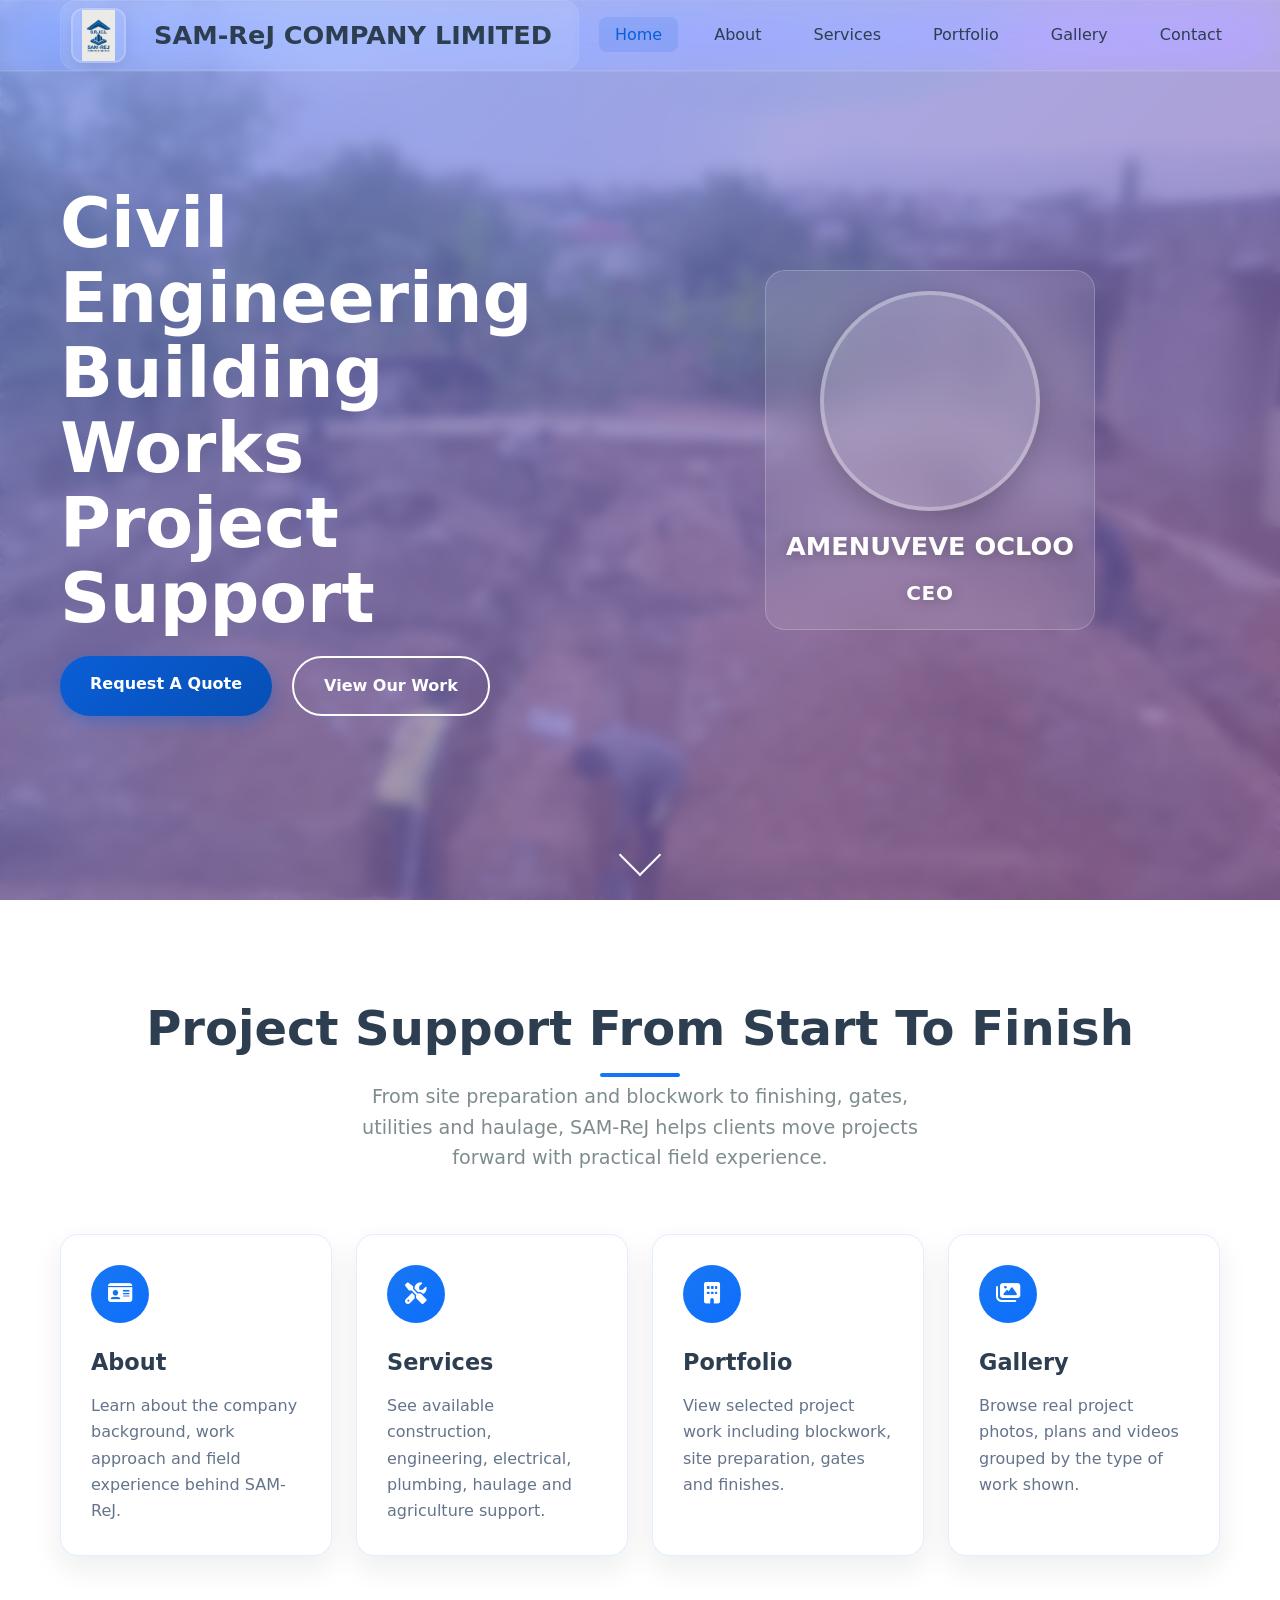
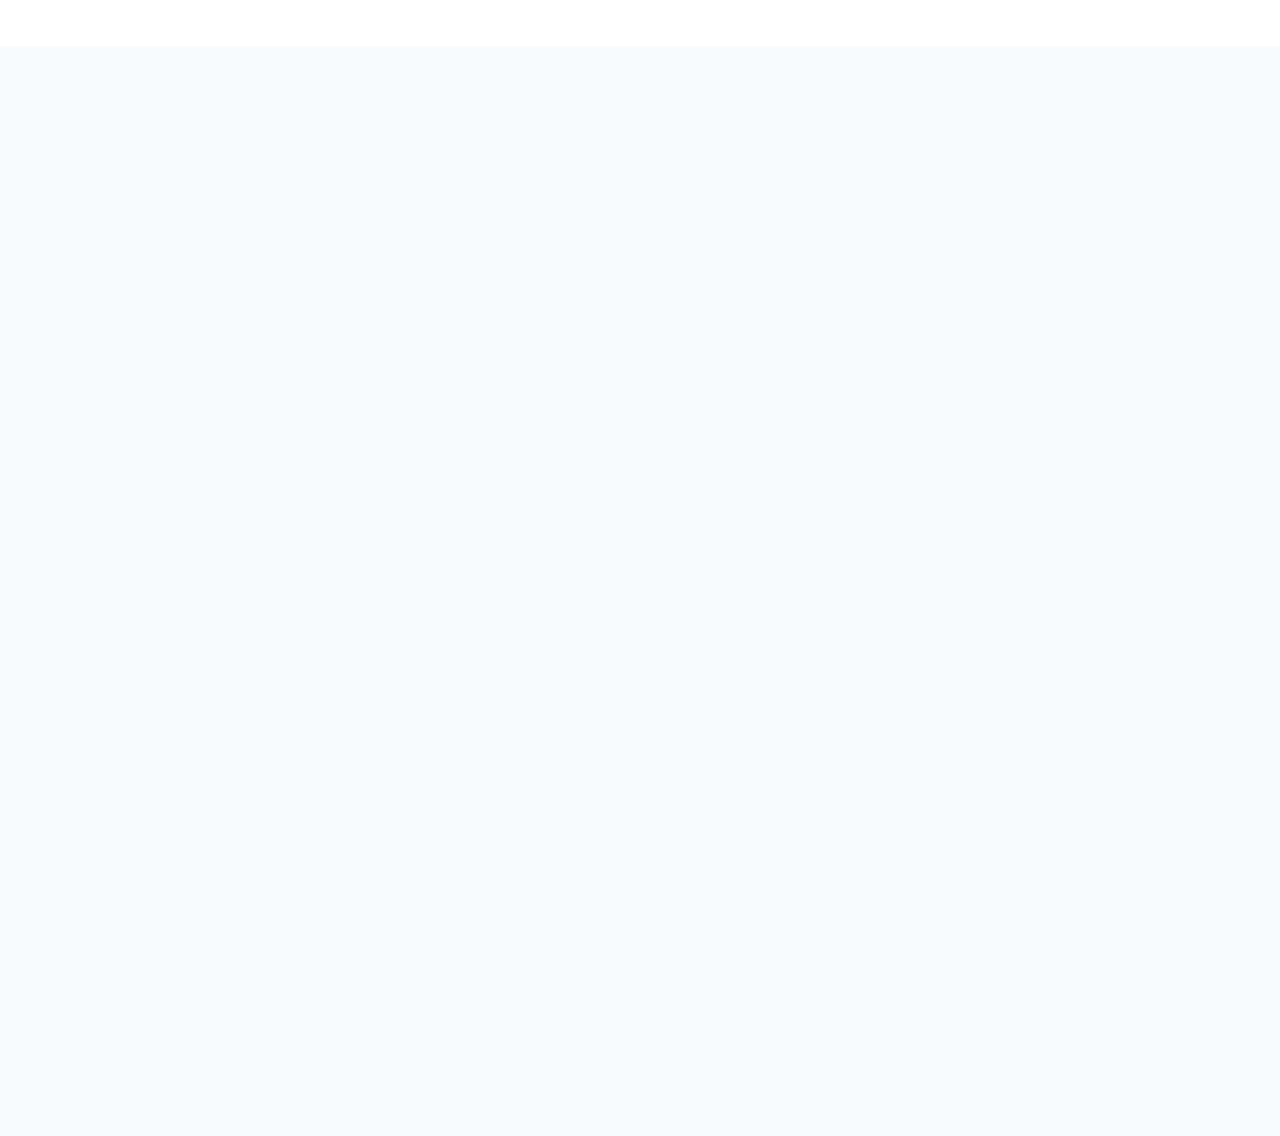
==== commit 554ac69d: "Improve site SEO and mobile header" ====
--- a/index.html
+++ b/index.html
@@ -4,22 +4,84 @@
     <meta charset="utf-8">
     <meta name="viewport" content="width=device-width, initial-scale=1.0">
     <meta http-equiv="X-UA-Compatible" content="IE=edge">
-    <meta name="description" content="SAM-ReJ COMPANY LIMITED - Civil engineering, building, construction, electrical, plumbing, haulage and agricultural services.">
-    <meta name="keywords" content="construction, civil engineering, building, electrical, plumbing, haulage, agricultural services, SAM-ReJ">
+    <meta name="description" content="SAM-ReJ COMPANY LIMITED provides civil engineering, building works, project support, haulage, plumbing, electrical and agricultural services in Ghana.">
+    <meta name="keywords" content="SAM-ReJ COMPANY LIMITED, Ghana construction company, civil engineering Ghana, building works, project support, haulage, plumbing, electrical works, agricultural services">
     <meta name="author" content="SAM-ReJ COMPANY LIMITED">
     <meta name="robots" content="index, follow">
-    <meta property="og:title" content="SAM-ReJ COMPANY LIMITED - Construction Excellence">
-    <meta property="og:description" content="Professional civil engineering, building and construction services with real project proof.">
+    <link rel="canonical" href="https://amenuveve-portfolio.vercel.app/">
+    <meta property="og:title" content="SAM-ReJ COMPANY LIMITED | Civil Engineering & Construction in Ghana">
+    <meta property="og:description" content="Civil engineering, building works, project support, haulage, plumbing, electrical and agricultural services backed by real project proof.">
     <meta property="og:type" content="website">
+    <meta property="og:url" content="https://amenuveve-portfolio.vercel.app/">
+    <meta property="og:site_name" content="SAM-ReJ COMPANY LIMITED">
+    <meta property="og:image" content="https://amenuveve-portfolio.vercel.app/images/gallery/site-14.webp">
+    <meta property="og:image:alt" content="SAM-ReJ COMPANY LIMITED civil engineering and construction project work">
+    <meta name="twitter:card" content="summary_large_image">
+    <meta name="twitter:title" content="SAM-ReJ COMPANY LIMITED | Civil Engineering & Construction in Ghana">
+    <meta name="twitter:description" content="Civil engineering, building works, project support, haulage, plumbing, electrical and agricultural services in Ghana.">
+    <meta name="twitter:image" content="https://amenuveve-portfolio.vercel.app/images/gallery/site-14.webp">
+    <meta name="twitter:image:alt" content="SAM-ReJ COMPANY LIMITED civil engineering and construction project work">
     <link rel="icon" href="images/SAM-Rej COMPANY LIMITED LOGO.webp" type="image/webp">
     <link rel="preload" as="image" href="images/gallery/site-14.webp" fetchpriority="high">
-    <title>SAM-ReJ COMPANY LIMITED - Construction Excellence</title>
+    <title>SAM-ReJ COMPANY LIMITED | Civil Engineering & Construction in Ghana</title>
     <link rel="stylesheet" href="styles.css">
     <link rel="preconnect" href="https://cdnjs.cloudflare.com" crossorigin>
     <link rel="stylesheet" href="https://cdnjs.cloudflare.com/ajax/libs/font-awesome/6.4.0/css/all.min.css" media="print" onload="this.media='all'">
     <noscript><link rel="stylesheet" href="https://cdnjs.cloudflare.com/ajax/libs/font-awesome/6.4.0/css/all.min.css"></noscript>
     <script src="script.js" defer></script>
     <meta name="theme-color" content="#1877f2">
+    <script type="application/ld+json">
+    {
+        "@context": "https://schema.org",
+        "@type": ["LocalBusiness", "HomeAndConstructionBusiness"],
+        "name": "SAM-ReJ COMPANY LIMITED",
+        "url": "https://amenuveve-portfolio.vercel.app/",
+        "logo": "https://amenuveve-portfolio.vercel.app/images/SAM-Rej%20COMPANY%20LIMITED%20LOGO.webp",
+        "image": "https://amenuveve-portfolio.vercel.app/images/gallery/site-14.webp",
+        "description": "SAM-ReJ COMPANY LIMITED provides civil engineering, building works, project support, haulage, plumbing, electrical and agricultural services in Ghana.",
+        "founder": {
+            "@type": "Person",
+            "name": "AMENUVEVE OCLOO",
+            "jobTitle": "CEO"
+        },
+        "telephone": "+233500576663",
+        "email": "oclooamen83@gmail.com",
+        "address": {
+            "@type": "PostalAddress",
+            "streetAddress": "House Number EB36, Abokobi boi Cambodia Street",
+            "postOfficeBoxNumber": "P.O. Box 1914",
+            "addressLocality": "Adenta",
+            "addressCountry": "GH"
+        },
+        "areaServed": {
+            "@type": "Country",
+            "name": "Ghana"
+        },
+        "contactPoint": [
+            {
+                "@type": "ContactPoint",
+                "telephone": "+233500576663",
+                "contactType": "customer service",
+                "areaServed": "GH"
+            },
+            {
+                "@type": "ContactPoint",
+                "telephone": "+233540632183",
+                "contactType": "customer service",
+                "areaServed": "GH"
+            }
+        ],
+        "knowsAbout": [
+            "Civil engineering",
+            "Building works",
+            "Project support",
+            "Electrical works",
+            "Plumbing",
+            "Haulage",
+            "Agricultural services"
+        ]
+    }
+    </script>
 </head>
 <body>
     <nav class="navbar">
@@ -63,8 +125,8 @@
             <div class="hero-image">
                 <div class="profile-card home-brand-card">
                     <div class="hero-ceo-photo-frame">
-                        <img src="images/amenuveve-ocloo-ceo.jpeg" alt="AMENUVEVE OCLOO, CEO" class="hero-ceo-photo hero-ceo-photo-primary">
-                        <img src="images/amenuveve-ocloo-ceo-alt.jpeg" alt="" aria-hidden="true" class="hero-ceo-photo hero-ceo-photo-secondary">
+                        <img src="images/amenuveve-ocloo-ceo.jpeg" alt="AMENUVEVE OCLOO, CEO" class="hero-ceo-photo hero-ceo-photo-primary" width="220" height="220" decoding="async" fetchpriority="high">
+                        <img src="images/amenuveve-ocloo-ceo-alt.jpeg" alt="" aria-hidden="true" class="hero-ceo-photo hero-ceo-photo-secondary" width="220" height="220" decoding="async">
                     </div>
                     <div class="profile-info">
                         <h2>AMENUVEVE OCLOO</h2>
--- a/styles.css
+++ b/styles.css
@@ -336,15 +336,15 @@
 
 .hero-text {
     flex: 1;
-    max-width: 600px;
+    max-width: 690px;
 }
 
 .hero-title {
-    font-size: 4rem;
+    font-size: 4.35rem;
     font-weight: 700;
     color: white;
     margin-bottom: 20px;
-    line-height: 1.1;
+    line-height: 1.08;
 }
 
 .title-line {
@@ -362,17 +362,14 @@
     0% {
         opacity: 0;
         transform: translateY(40px) scale(0.95);
-        filter: blur(10px);
     }
     50% {
         opacity: 0.7;
         transform: translateY(20px) scale(0.98);
-        filter: blur(5px);
     }
     100% {
         opacity: 1;
         transform: translateY(0) scale(1);
-        filter: blur(0);
     }
 }
 
@@ -388,12 +385,10 @@
     0% {
         opacity: 0;
         transform: scale(0.9);
-        filter: blur(5px);
     }
     100% {
         opacity: 1;
         transform: scale(1);
-        filter: blur(0);
     }
 }
 
@@ -1518,7 +1513,8 @@
     border: 4px solid rgba(255, 255, 255, 0.3);
     box-shadow: 0 10px 30px rgba(0, 0, 0, 0.2);
     background: rgba(255, 255, 255, 0.15);
-    transition: all 0.4s cubic-bezier(0.175, 0.885, 0.32, 1.275);
+    contain: layout paint;
+    transition: transform 0.25s ease, box-shadow 0.25s ease, border-color 0.25s ease;
 }
 
 .home-brand-card {
@@ -1599,6 +1595,15 @@
 }
 
 @media (prefers-reduced-motion: reduce) {
+    *,
+    *::before,
+    *::after {
+        animation-duration: 0.01ms !important;
+        animation-iteration-count: 1 !important;
+        scroll-behavior: auto !important;
+        transition-duration: 0.01ms !important;
+    }
+
     .home-brand-card {
         animation: none;
     }
@@ -1672,8 +1677,11 @@
     text-align: center;
 }
 
+.contact-item h3,
 .contact-item h4 {
     color: #2c3e50;
+    font-size: 1rem;
+    font-weight: 700;
     margin-bottom: 5px;
 }
 
@@ -2285,6 +2293,14 @@
     .nav-menu {
         gap: 15px;
     }
+
+    .hero-text {
+        max-width: 600px;
+    }
+
+    .hero-title {
+        font-size: 3.75rem;
+    }
 }
 
 @media (max-width: 900px) {
@@ -2298,6 +2314,11 @@
 }
 
 @media (max-width: 768px) {
+    .nav-container {
+        padding: 0 12px;
+        gap: 10px;
+    }
+
     .hamburger {
         display: flex;
         position: relative;
@@ -2352,14 +2373,21 @@
 
     .nav-logo h2,
     .nav-logo-title {
-        font-size: 1rem;
-        max-width: 180px;
+        display: block;
+        font-size: clamp(0.82rem, 2.4vw, 1rem);
+        max-width: min(180px, calc(100vw - 150px));
         overflow: visible;
         text-overflow: clip;
         line-height: 1.2;
         padding: 6px 8px;
         white-space: normal;
     }
+
+    .nav-logo {
+        max-width: calc(100vw - 78px);
+        gap: 8px;
+        padding: 5px 8px;
+    }
     
     .nav-logo-img {
         width: 45px;
@@ -2372,8 +2400,13 @@
         gap: 40px;
     }
 
+    .hero-text {
+        width: 100%;
+        max-width: 100%;
+    }
+
     .hero-title {
-        font-size: 2.5rem;
+        font-size: 2.65rem;
     }
 
     .hero-buttons {
@@ -2421,17 +2454,27 @@
 }
 
 @media (max-width: 480px) {
-    .nav-logo h2 {
-        font-size: 0;
-        max-width: none;
+    .nav-container {
+        padding: 0 8px;
+        gap: 8px;
+    }
+
+    .nav-logo {
+        max-width: calc(100vw - 64px);
+        gap: 8px;
+        padding: 5px 8px;
+    }
+
+    .nav-logo h2,
+    .nav-logo-title {
+        display: block;
+        font-size: clamp(0.72rem, 3vw, 0.82rem);
+        max-width: min(150px, calc(100vw - 136px));
         overflow: visible;
         text-overflow: clip;
-        line-height: 1.1;
-        padding: 6px 8px;
-    }
-
-    .nav-logo h2::after {
-        font-size: 0.9rem;
+        line-height: 1.15;
+        padding: 4px 6px;
+        white-space: normal;
     }
     
     .nav-logo-img {
@@ -2440,7 +2483,7 @@
     }
     
     .hero-title {
-        font-size: 2rem;
+        font-size: 1.9rem;
     }
 
     .section-title {
